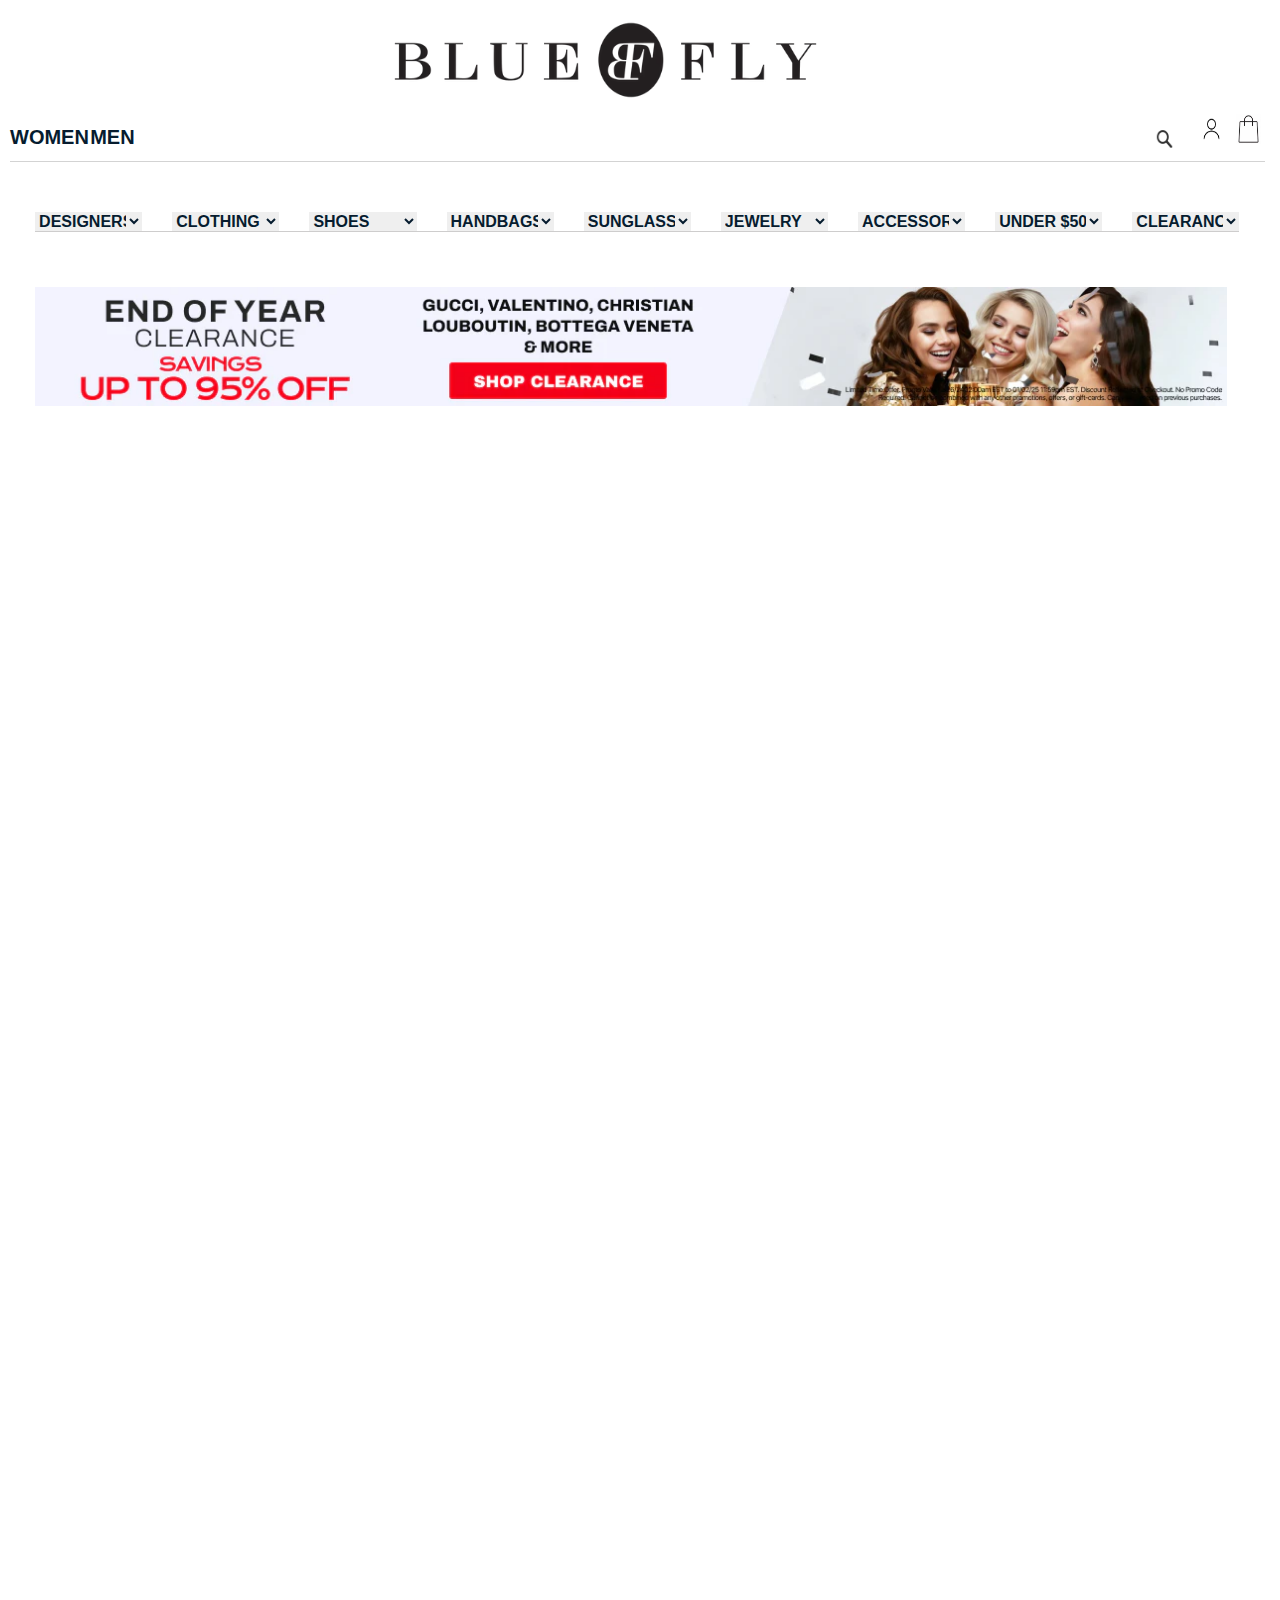
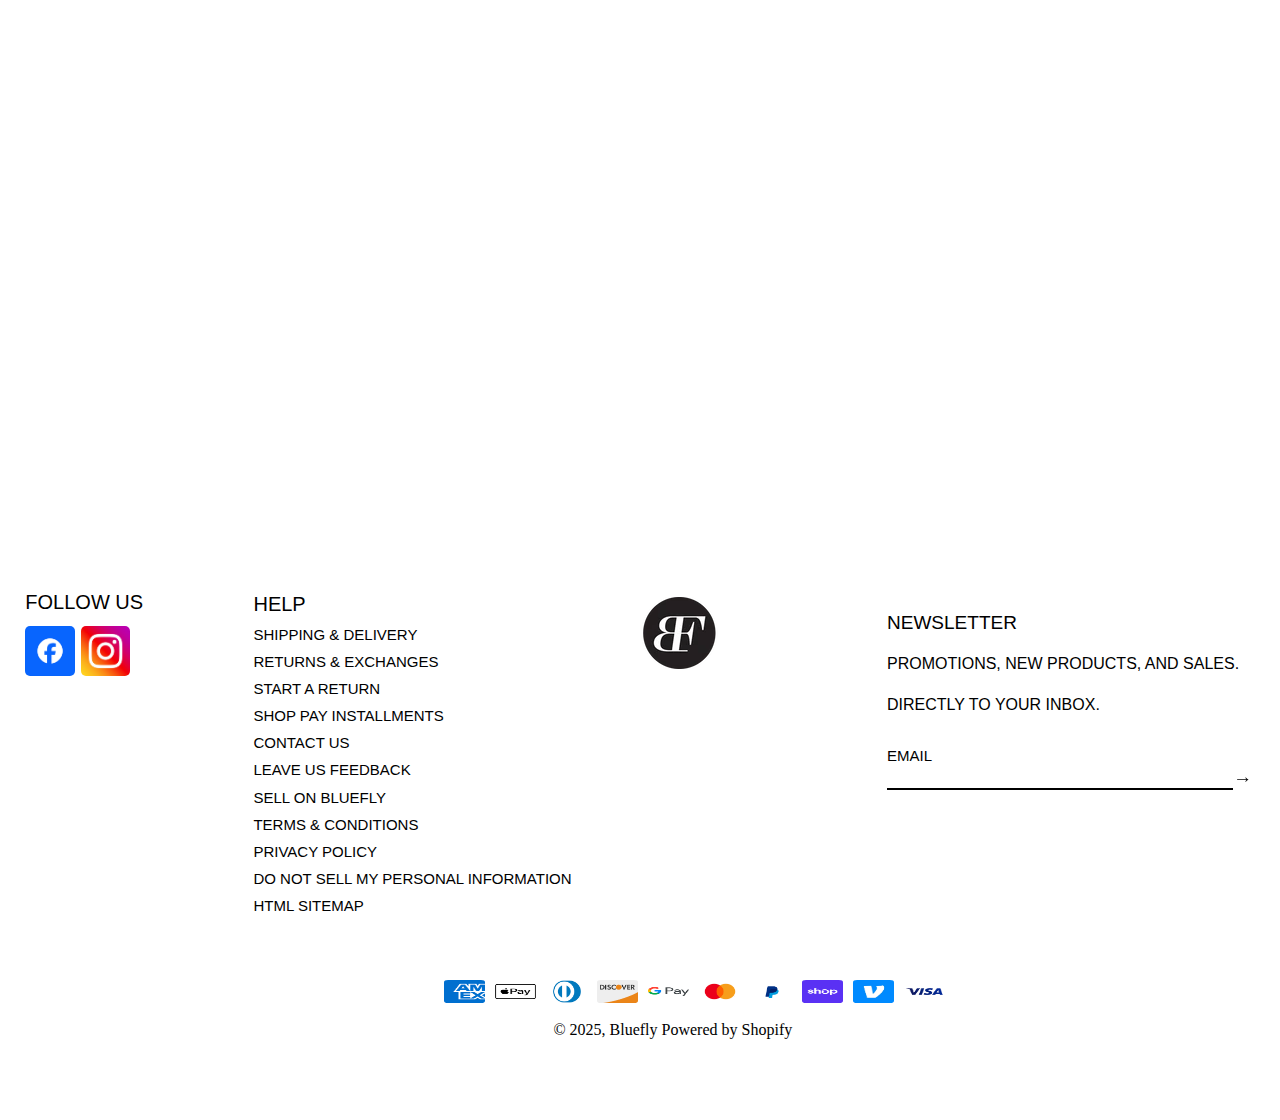
==== denimforherhim.html @ 2e972da5 "all the products linked with header,footer" ====
<!DOCTYPE html>
<html lang="en">
<head>
    <meta charset="UTF-8">
    <meta name="viewport" content="width=device-width, initial-scale=1.0">
    <title>Designer Fashion up to 70% off Shoes,
           Handbags & More - Bluefly
    </title>
    <link rel="stylesheet" href="./styles/index.css">
    <!-- <link rel="stylesheet" href="./styles/main.css"> -->
    <!-- <link rel="stylesheet" href="./assets/img.png"> -->
    <!-- <link rel="stylesheet" href="./styles/footer.css"> -->
    <link rel="stylesheet" href="./styles/navbar.css">
    <link rel="stylesheet" href="./styles/denimforherhim.css">
    
</head>
<body>
    <header>
        <!-- header section -->
         <img id="logo"src="./assets/toplogo.png"
             alt="This is the logo of the official website">
        <div id="top">       
             <div id="headings">
             <h1>WOMEN</h1>
             <h1 id="h2">MEN</h1>
             <div id="icons">
                <img id="icon1"src="./assets/searchicon.png"
                 alt="this is the search icon">
                <img id="icon2"src="./assets/loginicon.png" 
                alt="this is the account icon">
                <img id="icon3"src="./assets/addtocart.png" 
                alt="this is the add to cart icon">
             </div>
            </div>
        </div>

        <!-- navbar section -->
        <nav id="navbar">
            <select name="" id="designers">
                <option value="">DESIGNERS</option>
                <option value="">DESIGNERS</option>
                <option value="">DESIGNERS</option>
                <option value="">DESIGNERS</option>
                <ul>
                    <li><a href="">1</a></li>
                    <li><a href="">1</a></li>
                    <li><a href="">1</a></li>
                    <li><a href="">1</a></li>
                    <li><a href="">1</a></li>
                    <li><a href="">1</a></li>
                    <li><a href="">1</a></li>
                </ul>
            </select>
            <select name="" id="clothing">
                <option value="">CLOTHING</option>
            </select>
            <select name="" id="shoes">
                <option value="">SHOES</option>
            </select>
            <select name="" id="handbags">
                <option value="">HANDBAGS</option>
            </select>
            <select name="" id="sunglasses">
                <option value="">SUNGLASSES</option>
            </select>
            <select name="" id="jewelry">
                <option value="">JEWELRY</option>
            </select>
            <select name="" id="accessories">
                <option value="">ACCESSORIES</option>
            </select>
            <select name="" id="under$50">
                <option value="">UNDER $50</option>
            </select>
            <select name="" id="clearance">
                <option value="">CLEARANCE</option>
            </select>
        </nav>
    <div class="content">
        <img id="img"src="./assets/belownavbarimg.png" 
        alt="this is the just clarigy img">

        
    </div>
    </header>
   
    <footer id="footer">
        <!-- footer section -->
         
        <div class="followus">
            <span>FOLLOW US</span>
            <div id="followicons">
                <img src="./assets/facebook.png" 
                alt="official facebook page">
                <img src="./assets/instagram.jpg" 
                alt="official instagram page">

                
            </div>
            
        </div>
        <div id="help-cont">
            <span>HELP</span><br>
            <a href="">SHIPPING & DELIVERY</a>
            <a href="">RETURNS & EXCHANGES</a>
            <a href="">START A RETURN</a>
            <a href="">SHOP PAY INSTALLMENTS</a>
            <a href="">CONTACT US</a>
            <a href="">LEAVE US FEEDBACK</a>
            <a href="">SELL ON BLUEFLY</a>
            <a href="">TERMS & CONDITIONS</a>
            <a href="">PRIVACY POLICY</a>
            <a href="">DO NOT SELL MY PERSONAL INFORMATION</a>
            <a href="">HTML SITEMAP</a>
    
        </div>
       <div id="footerlogo">
            <img src="./assets/footerlogo.png" 
            alt="this is the logo of the company">
       </div>

       <div id="dummy-email">
        <p id="p">NEWSLETTER<br><span id="span">PROMOTIONS, NEW PRODUCTS, AND SALES. <br>DIRECTLY TO YOUR INBOX.</span></p>
       
        
        <label id="label" for="">EMAIL</label><br>
        <input id="input"type="text" name="email" autofocus>→ 
    </div>
        <div id="bottom-logo">
            <img id="first"src="./assets/american express.png" 
            alt="partnership companies">
            <img src="./assets/applepay.png" alt="partnership companies">
            <img src="./assets/dinersclub.png" alt="partnership companies">
            <img src="./assets/discover.png" alt="partnership companies">
            <img src="./assets/gpay.png" alt="partnership companies">
            <img src="./assets/master card.png" alt="partnership companies">
            <img src="./assets/paypal.png" alt="partnership companies">
            <img src="./assets/shop pay.png" alt="partnership companies">
            <img src="./assets/venmo.jpg" alt="partnership companies">
            <img src="./assets/visa.png" alt="partnership companies"><br>
            <p>&copy; 2025, Bluefly Powered by Shopify</p><br>
            <span></span>
        </div>
       
    </footer>
</body>
<script src="./scripts"></script>
</html>
---- styles/index.css ----
body{
    padding: 0;
    margin: 0;
    width: 99%;
    /* height: 800vb; */
    background-color: white;
    position: relative;
}
header{
    /* border: 2px solid black; */
    width: 99%;
    height: 28vb;
    padding: 10px;
}
header #logo{
    width: 35%;
    height: 100px;
    margin-left: 30%;
}
 /* header #top{ */
    /* position: fixed;
    width: 99%;
    height: 20px; */
/* } */
#headings{
    display: flex;
    /* position: fixed; */
    flex-direction: row;
    justify-content: space-between;
    border-bottom: 1px solid lightgray;
}
#headings h1{
    font-family: "Trade Gothic", sans-serif;
    color: #061C2F;
    line-height: 20px;
    font-size: 20px;
    font-style: normal;
    font-weight: 700;
    
}
#headings #h2{
    font-family: "Trade Gothic", sans-serif;
    color: #061C2F;
    line-height: 20px;
    font-size: 20px;
    font-style: normal;
    font-weight: 700;
    margin-right:80%;
    
}
#icons{
    display: flex;
    flex-direction: row;
    justify-content: space-around;
}
#icons #icon1{
    width: 35%;
    height: 50px;
    margin-bottom: -10%;
    /* margin-left: 50%; */

}
#icons #icon2{
    width: 30%;
    height: 30px;
    
}
#icons #icon3{
    width: 20%;
    height: 30px;
    
}
/* navbar */
#navbar{
    display: flex;
    flex-direction: row;
    gap: 30px;
    margin-top: 4%;
    margin-left: 2%;
    margin-right: 2%;
    /* position: fixed; */
}
#navbar select{
    width: 10%;
    height: 50%;
    border: none;
    font-family: "Trade Gothic", sans-serif;
    color: #061C2F;
    line-height: 16px;
    font-size: 16px;
    font-style: normal;
    font-weight: 700;
    cursor: pointer;
    
}
@media screen and (max-width:768px){
    #navbar select option{
        display: none;
        margin: 10px 0;
    }
    header #top{
        top: 70px;
    }
}
/* img of the bottom navbar  */
#img{
    width: 95%;
    margin-top: 2%;
    margin-left: 2%;
}

 /* blinking imgs */
.image-container{
    position: relative;
    width: 95%;
    height: 400px;
    display: flex;
    justify-content: center;
    align-items: center;
    overflow: hidden;
    margin-left: 2%;
}
.bliking-img{
    width: 100%;
    height: auto;
    position: absolute;
    animation: blink 15s infinite ease-in-out;
}
@keyframes blink{
    0%{
        opacity: 1;
    }
    10%{
        opacity: 0;
    }
    20%{
        opacity: 1;
    }
    30%{
        opacity: 0;
    }
    40%{
        opacity: 1;
    }
    50%{
        opacity: 0;
    }
    60%{
        opacity: 1;
    }
    70%{
        opacity: 0;
    }
    80%{
        opacity: 1;
    }
    90%{
        opacity: 0;
    }
    100%{
        opacity: 1;
    }
}
.blinking-image:nth-child(1){
    animation-delay: 0s;
}
.blinking-image:nth-child(2){
    animation-delay: 3s;
}
.blinking-image:nth-child(3){
    animation-delay: 6s;
}
.blinking-image:nth-child(4){
    animation-delay: 9s;
}
.blinking-image:nth-child(5){
    animation-delay: 12s;
}
---- styles/main.css ----
main{
    /* width: 99%; */
    height: 700px;
    border: 2px solid black;
    /* margin-top: 54%; */
    border: none;
    width: 95%;
    /* margin-top: 60%; */
    /* margin-left: 2.5%; */
    width: 95%;
    margin-top: 60%;
    margin-left: 3%;
    margin-right: 5%;
    /* margin-left: 20px; */
}
main h1{
    text-align: center;
    font-size: 50px;
    line-height: 20px;
    font-weight: 1000;
    color: #061C2F;
    font-style: normal;
    margin-top: -15%;
    /* border: 1px solid red; */
    
}
#cart-container{
    
    display: grid;
    grid-template-columns: repeat(4,1fr);
    gap: 2%;
}
#cart-container #cart{
    width: 100%;
    height: 420px;
    margin-left: 1%;
    margin-top: 15%;
    /* border: 1px solid red; */
}
#cart-container #cart img{
    width: 100%;
    height: 300px;
    /* margin-left: 1%; */
}
#cart h1{
    font-size: 200%;
    line-height: 120%;
}
#cart #h1{
    margin-bottom:30%;
    margin: auto;
    margin-right: 20%;
}
#cart #a{
    
    font-size: 15px;
    text-decoration: none;
    color: black;
    font-style: normal;
}
#cart h2{
    font-size: 200%;
    line-height: 120%;
}
#cart #h2{
    margin-bottom:30%;
    margin: auto;
    margin-left: 10%;
}
#cart #a2{
    
    font-size: 15px;
    text-decoration: none;
    color: black;
    font-style: normal;
}
#cart h3{
    font-size: 200%;
    line-height: 120%;
}
#cart #h3{
    margin-bottom:30%;
    margin: auto;
    margin-left: 10%;
}
#cart #a3{
    
    font-size: 15px;
    text-decoration: none;
    color: black;
    font-style: normal;
}
#cart h4{
    font-size: 200%;
    line-height: 120%;
}
#cart #h4{
    margin-bottom:30%;
    margin: auto;
    margin-left: 10%;
}
#cart #a4{
    
    font-size: 15px;
    text-decoration: none;
    color: black;
    font-style: normal;
}
#cart h5{
    font-size: 200%;
    line-height: 120%;
}
#cart #h5{
    margin-bottom:30%;
    margin: auto;
    margin-left: 10%;
}
#cart #a5{
    
    font-size: 15px;
    text-decoration: none;
    color: black;
    font-style: normal;
}
#cart h6{
    font-size: 200%;
    line-height: 120%;
}
#cart #h6{
    margin-bottom:30%;
    margin: auto;
    margin-left: 10%;
}
#cart #a6{
    
    font-size: 15px;
    text-decoration: none;
    color: black;
    font-style: normal;
}
#cart h3{
    font-size: 200%;
    line-height: 120%;
}
#cart #h7{
    margin-bottom:30%;
    margin: auto;
    margin-left: 10%;
}
#cart #a7{
    
    font-size: 15px;
    text-decoration: none;
    color: black;
    font-style: normal;
}
#cart h3{
    font-size: 200%;
    line-height: 120%;
}
#cart #h8{
    margin-bottom:30%;
    margin: auto;
    margin-left: 10%;
}
#cart #a8{
    transition: margin-right 2s .5s;
    font-size: 15px;
    text-decoration: none;
    color: black;
    font-style: normal;
}
/* below cart img style */
.container{
    width: 100%;
    position: relative;
    text-align: center;
    color: white;
    
}
#img-offer{
    width: 99.5%;
    height: 550px;
    margin-top: 5%;
    margin-left: 1%;
    /* border: 1px solid red; */
    /* background-image: url("./assets/img.png"); */
}
.centered{
    position: absolute;
    top: 50%;
    left: 50%;
    transform: translate(-50%,-50%);
    color:#FFFFFF;
    font-weight: bold;
    font-size: 50px;
    margin-bottom: 500px;
    font-family: "Trade Gothic", sans-serif;
    
}
.text2{
    font-family: "Trade Gothic", sans-serif;
    color:#FFFFFF;
    line-height: 19px;
    font-size: 15px;
    
    margin-top: 10%;
    /* margin-left: 80px; */
    margin-bottom: 30%;
    position: absolute;
    /* margin: auto; */
    top: 50%;
    /* left: 10%; */
    width: 95%;
}
.btn{
    /* width: 50%;
    height: 20px; */
    position: absolute;
    top: 50%;
    margin-top: 19%;
    /* margin-left: 80px; */
    margin-bottom: 30%;
    left: 45%;
}
.btn #shopnowbtn{
    padding: 10px 20px;
    font-family: "Trade Gothic", sans-serif;
    border-radius: 20px;
    border: none;
    font-size: 19px;
    background-color: #FFFFFF;
    cursor: pointer;

}
---- styles/footer.css ----
#footer{
    width: 100%;
    /* height: 100px; */
    /* border: 1px solid red; */
    position: absolute;
    bottom: -25%;
    margin-right: 2px;
   
}
.footer-section{
   border: 1px solid red;
   display: grid;
   grid-template-columns: repeat(4,1fr);
   gap: 5%;
}

#footer .followus{
    text-align: left;
    font-family: "Trade Gothic", sans-serif;
   font-size: 20px;
    font-style: normal;
    margin-top: 5%;
    margin-left: 2%;
}
#footer .facebook-icon{
    font-size: 40px;
    color: #3b5998;
    text-decoration: none;
    transition: color 0.3s ease;
}
#footer .facebook-icon:hover{
    color: #1d3557;
}
#footer #followicons img{
    width: 4%;
    height: 50px;
    margin-top: 1%;
    border-radius: 10%;

}
#footer #help-cont{
    font-size: 20px;
    margin-left: 20%;
    margin-top: -7%;
    /* color: */
    font-style: normal;
    font-style: normal;
    font-family: "Trade Gothic", sans-serif;
    
}
#footer #help-cont a{
    display: flex;
    flex-direction: column;
    gap:10px;
}
#footer #help-cont a{
    text-decoration: none;
    color: black;
    margin-top: 1%;
    font-size: 15px;
}
#footer #help-cont a:hover{
    text-decoration: underline;
}

#footer #footerlogo{
    width: 40%;
    height: 50px;
    margin-left: 50%;
    margin-top: -25%;
}
#footer #dummy-email{
    margin-left: 70%;
    font-size: 19px;
    font-style: normal;
    margin-top: -5%;
    font-family: "Trade Gothic", sans-serif;
    
}
#footer #dummy-email #p{
    line-height: 40px;
}
#footer #dummy-email #span{
    /* line-height: 10px; */
    font-size: 16px;
}
#footer #dummy-email #input{
    border: 0;
    outline: 0;
    border-bottom: 2px solid black;
    font-size: 1rem;
    color: #ccc;
    width: 90%;
}
#footer #dummy-email #label{
    font-size: 15px;
}
#footer #bottom-logo img{
    
    width: 5%;
    height: 23px;
    border-radius: 10%;
    
   
}

#footer #bottom-logo{
    display: flex;
    flex-direction: row;
    gap: 10px;
    margin-left: 35%;
    margin-top: 15%;
}
#footer #bottom-logo p{
    margin-left: -50%;
    margin-top: 5%;
}
#footer #bottom-logo span{
    margin-top: 17%;
}
---- styles/navbar.css ----
nav{
    border-bottom: 1px solid rgb(206,205,205);
    margin-bottom: 30px;
}
.nav-links{
    display: flex;
    align-items: center;
    justify-content: space-around;
    height: 40px;
    width: 80%;
    margin: auto;
}
.nav-links li{
    list-style: none;
    font-size: 13px;
    font-family: 'Times New Roman', Times, serif;
    height: 20px;
    padding: 10px 0 10px 0;
    text-align: center;
}
.nav-links li a{
    text-decoration: none;
    color: black;
}
.nav-links li::after{
    content: '';
    display: block;
    width: 0;
    height: 4px;
    background: #3763b4;
    margin-top: 11px;
}
.nav-links li:hover::after{
    width: inherit;
}
---- styles/denimforherhim.css ----
#footer{
    width: 100%;
    /* height: 100px; */
    /* border: 1px solid red; */
    position: absolute;
    bottom: -900%;
     /* border: 1px solid red; */
    /* margin-top: 90%; */
    margin-right: 2px;
   
}
.footer-section{
   border: 1px solid red;
   display: grid;
   grid-template-columns: repeat(4,1fr);
   gap: 5%;
}

#footer .followus{
    text-align: left;
    font-family: "Trade Gothic", sans-serif;
   font-size: 20px;
    font-style: normal;
    margin-top: 5%;
    margin-left: 2%;
}
#footer .facebook-icon{
    font-size: 40px;
    color: #3b5998;
    text-decoration: none;
    transition: color 0.3s ease;
}
#footer .facebook-icon:hover{
    color: #1d3557;
}
#footer #followicons img{
    width: 4%;
    height: 50px;
    margin-top: 1%;
    border-radius: 10%;

}
#footer #help-cont{
    font-size: 20px;
    margin-left: 20%;
    margin-top: -7%;
    /* color: */
    font-style: normal;
    font-style: normal;
    font-family: "Trade Gothic", sans-serif;
    
}
#footer #help-cont a{
    display: flex;
    flex-direction: column;
    gap:10px;
}
#footer #help-cont a{
    text-decoration: none;
    color: black;
    margin-top: 1%;
    font-size: 15px;
}
#footer #help-cont a:hover{
    text-decoration: underline;
}

#footer #footerlogo{
    width: 40%;
    height: 50px;
    margin-left: 50%;
    margin-top: -25%;
}
#footer #dummy-email{
    margin-left: 70%;
    font-size: 19px;
    font-style: normal;
    margin-top: -5%;
    font-family: "Trade Gothic", sans-serif;
    
}
#footer #dummy-email #p{
    line-height: 40px;
}
#footer #dummy-email #span{
    /* line-height: 10px; */
    font-size: 16px;
}
#footer #dummy-email #input{
    border: 0;
    outline: 0;
    border-bottom: 2px solid black;
    font-size: 1rem;
    color: #ccc;
    width: 90%;
}
#footer #dummy-email #label{
    font-size: 15px;
}
#footer #bottom-logo img{
    
    width: 5%;
    height: 23px;
    border-radius: 10%;
    
   
}

#footer #bottom-logo{
    display: flex;
    flex-direction: row;
    gap: 10px;
    margin-left: 35%;
    margin-top: 15%;
}
#footer #bottom-logo p{
    margin-left: -50%;
    margin-top: 5%;
}
#footer #bottom-logo span{
    margin-top: 17%;
}
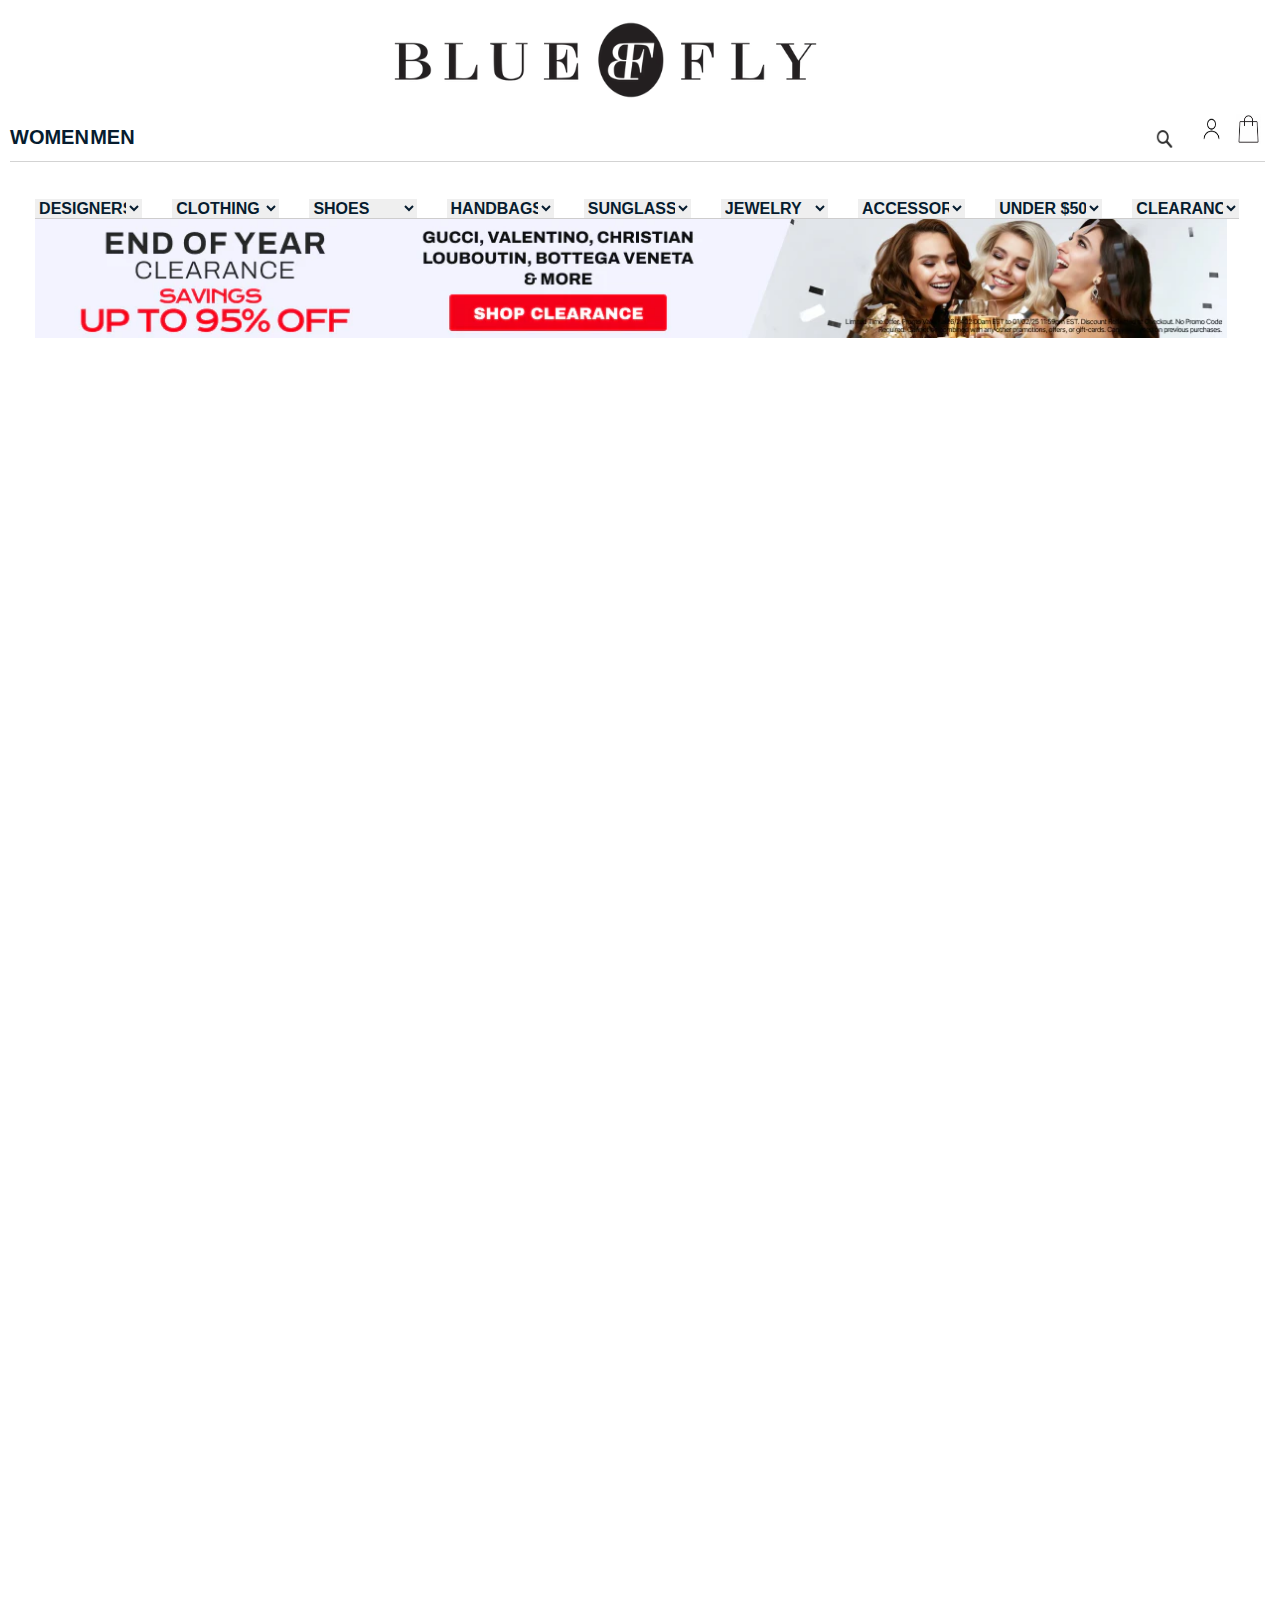
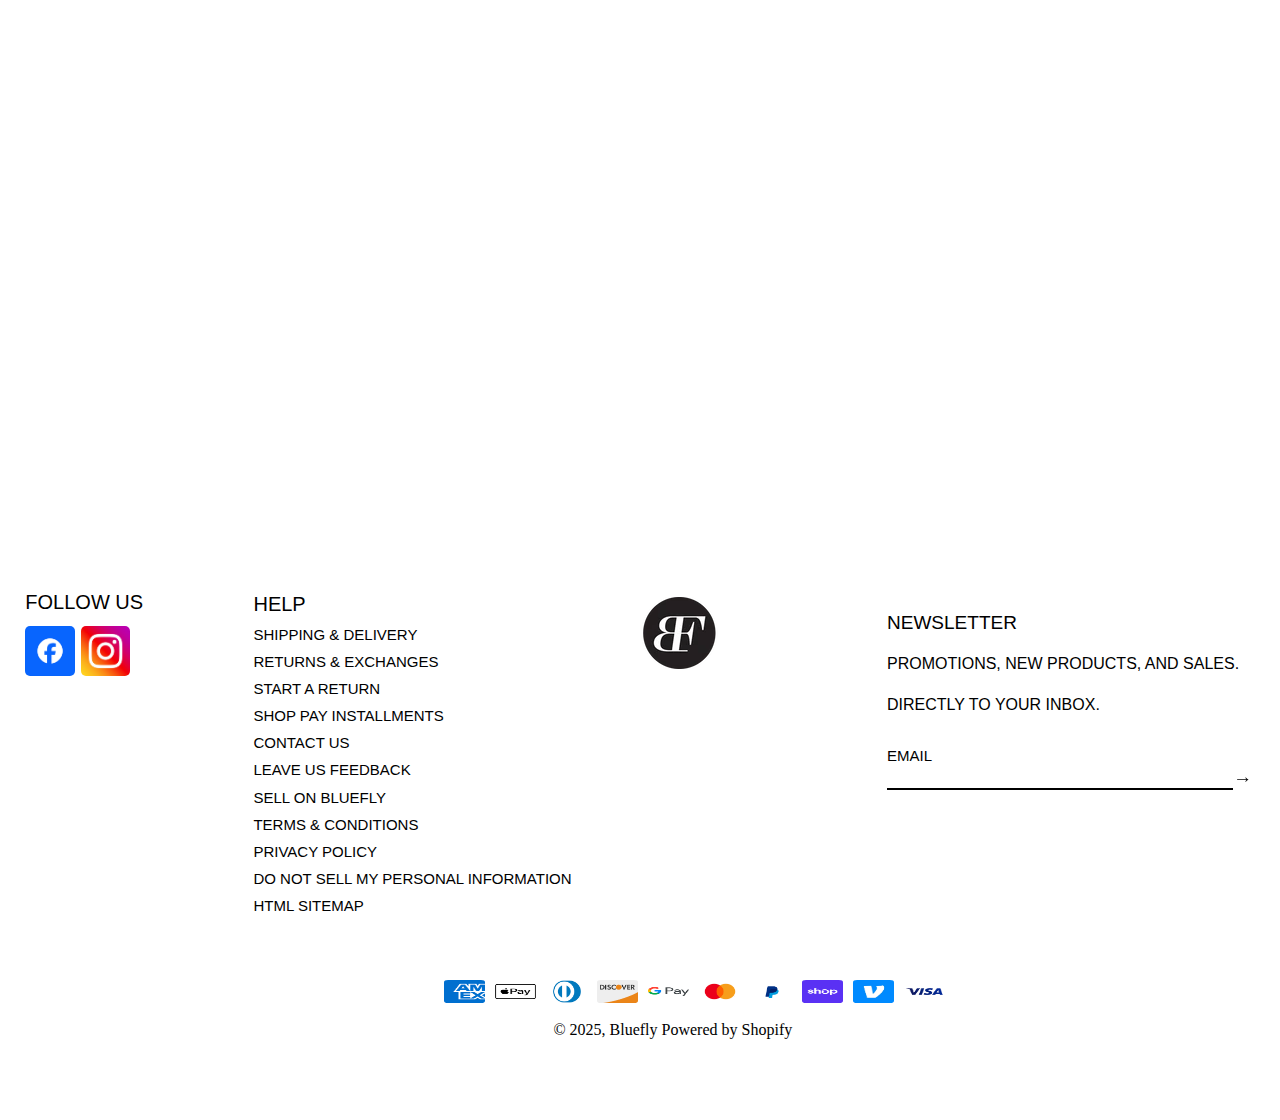
==== commit 0cb8544c: "baseurl page finished" ====
--- a/denimforherhim.html
+++ b/denimforherhim.html
@@ -6,7 +6,7 @@
     <title>Designer Fashion up to 70% off Shoes,
            Handbags & More - Bluefly
     </title>
-    <link rel="stylesheet" href="./styles/index.css">
+    <link rel="stylesheet" href="./styles/frontpage.css">
     <!-- <link rel="stylesheet" href="./styles/main.css"> -->
     <!-- <link rel="stylesheet" href="./assets/img.png"> -->
     <!-- <link rel="stylesheet" href="./styles/footer.css"> -->
--- a/styles/frontpage.css
+++ b/styles/frontpage.css
@@ -0,0 +1,179 @@
+body{
+    padding: 0;
+    margin: 0;
+    width: 99%;
+    /* height: 800vb; */
+    background-color: white;
+    position: relative;
+}
+header{
+    /* border: 2px solid black; */
+    width: 99%;
+    height: 28vb;
+    padding: 10px;
+}
+header #logo{
+    width: 35%;
+    height: 100px;
+    margin-left: 30%;
+}
+ /* header #top{ */
+    /* position: fixed;
+    width: 99%;
+    height: 20px; */
+/* } */
+#headings{
+    display: flex;
+    /* position: fixed; */
+    flex-direction: row;
+    justify-content: space-between;
+    border-bottom: 1px solid lightgray;
+}
+#headings h1{
+    font-family: "Trade Gothic", sans-serif;
+    color: #061C2F;
+    line-height: 20px;
+    font-size: 20px;
+    font-style: normal;
+    font-weight: 700;
+    
+}
+#headings #h2{
+    font-family: "Trade Gothic", sans-serif;
+    color: #061C2F;
+    line-height: 20px;
+    font-size: 20px;
+    font-style: normal;
+    font-weight: 700;
+    margin-right:80%;
+    
+}
+#icons{
+    display: flex;
+    flex-direction: row;
+    justify-content: space-around;
+}
+#icons #icon1{
+    width: 35%;
+    height: 50px;
+    margin-bottom: -10%;
+    /* margin-left: 50%; */
+
+}
+#icons #icon2{
+    width: 30%;
+    height: 30px;
+    
+}
+#icons #icon3{
+    width: 20%;
+    height: 30px;
+    
+}
+/* navbar */
+#navbar{
+    display: flex;
+    flex-direction: row;
+    gap: 30px;
+    margin-top: 3%;
+    margin-left: 2%;
+    margin-right: 2%;
+    /* position: fixed; */
+}
+#navbar select{
+    width: 10%;
+    height: 50%;
+    border: none;
+    font-family: "Trade Gothic", sans-serif;
+    color: #061C2F;
+    line-height: 16px;
+    font-size: 16px;
+    font-style: normal;
+    font-weight: 700;
+    cursor: pointer;
+    
+}
+@media screen and (max-width:768px){
+    #navbar select option{
+        display: none;
+        margin: 10px 0;
+    }
+    header #top{
+        top: 70px;
+    }
+}
+/* img of the bottom navbar  */
+#img{
+    width: 95%;
+    margin-top: -2.4%;
+    margin-left: 2%;
+}
+
+ /* blinking imgs */
+.image-container{
+    position: relative;
+    width: 95%;
+    height: 400px;
+    display: flex;
+    justify-content: center;
+    align-items: center;
+    overflow: hidden;
+    margin-left: 2%;
+}
+.bliking-img{
+    width: 100%;
+    height: auto;
+    position: absolute;
+    animation: blink 15s infinite ease-in-out;
+}
+@keyframes blink{
+    0%{
+        opacity: 1;
+    }
+    10%{
+        opacity: 0;
+    }
+    20%{
+        opacity: 1;
+    }
+    30%{
+        opacity: 0;
+    }
+    40%{
+        opacity: 1;
+    }
+    50%{
+        opacity: 0;
+    }
+    60%{
+        opacity: 1;
+    }
+    70%{
+        opacity: 0;
+    }
+    80%{
+        opacity: 1;
+    }
+    90%{
+        opacity: 0;
+    }
+    100%{
+        opacity: 1;
+    }
+}
+.blinking-image:nth-child(1){
+    animation-delay: 0s;
+}
+.blinking-image:nth-child(2){
+    animation-delay: 3s;
+}
+.blinking-image:nth-child(3){
+    animation-delay: 6s;
+}
+.blinking-image:nth-child(4){
+    animation-delay: 9s;
+}
+.blinking-image:nth-child(5){
+    animation-delay: 12s;
+}
+
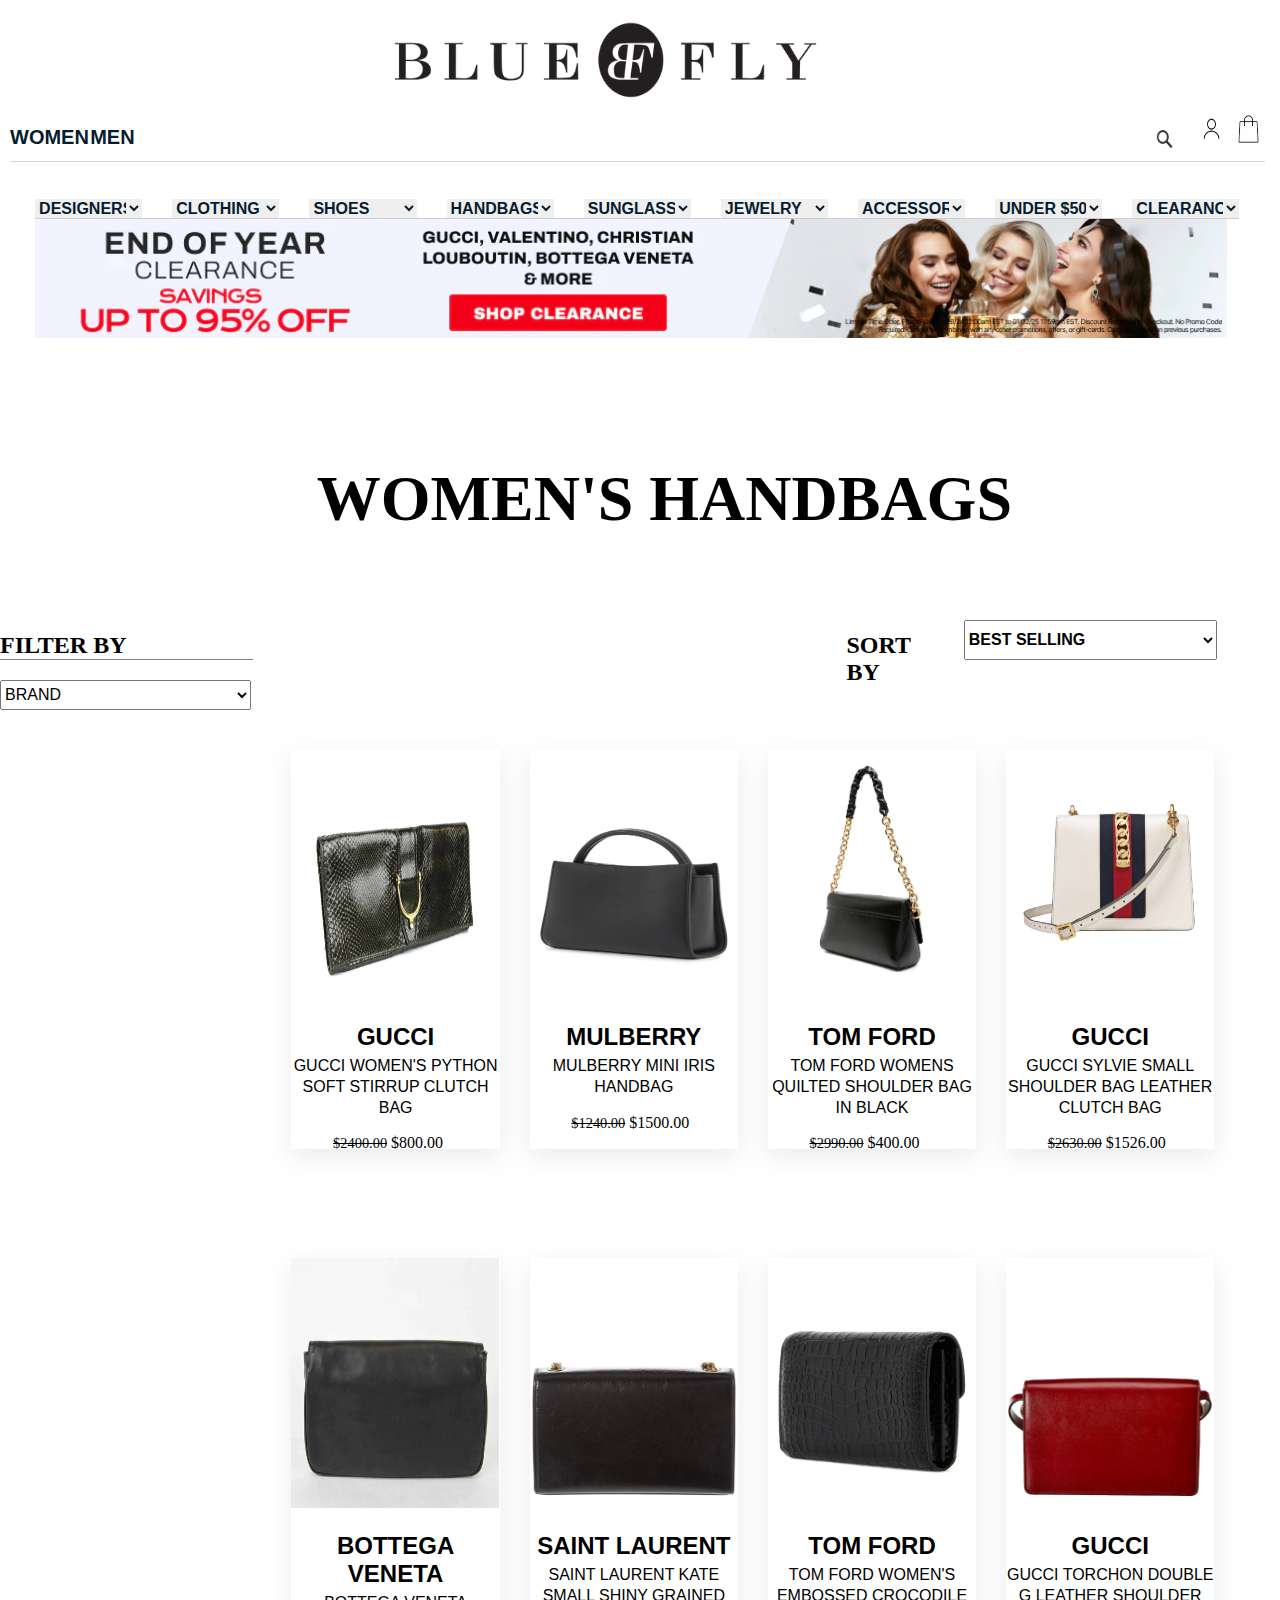
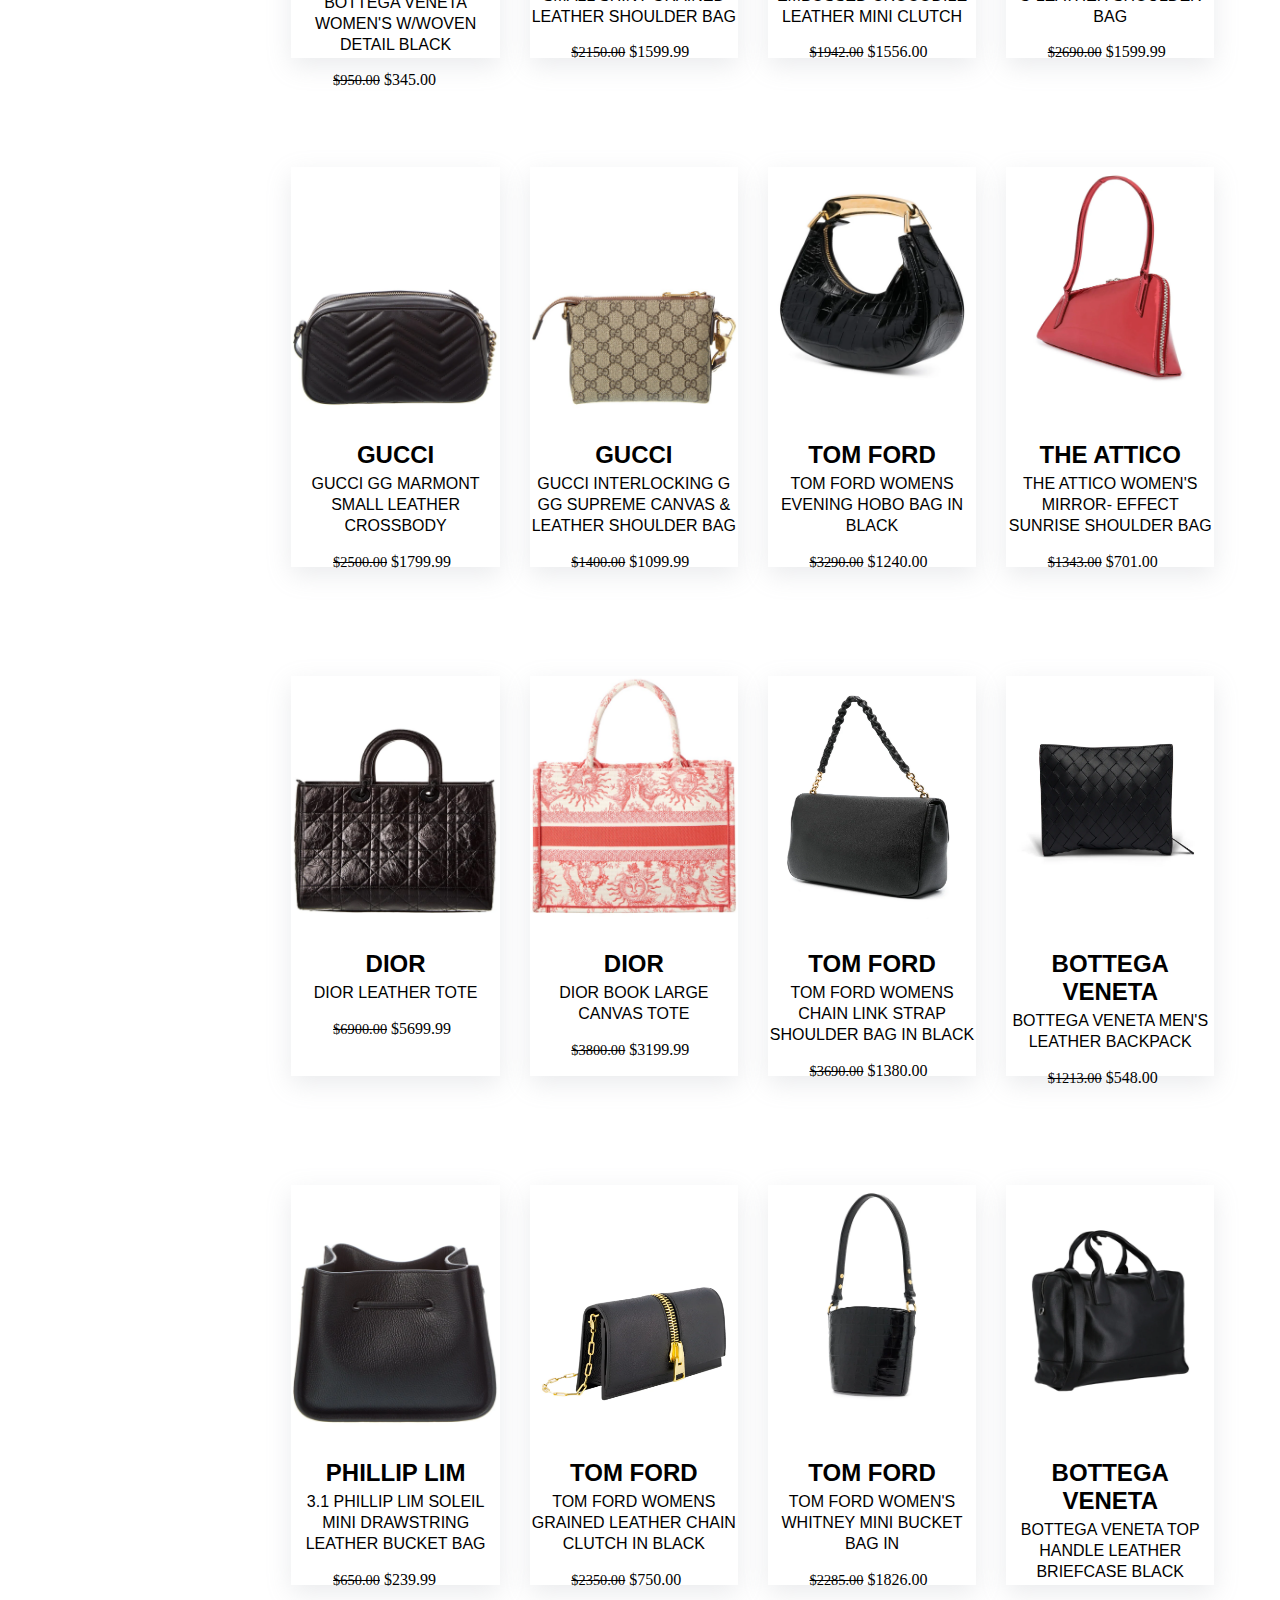
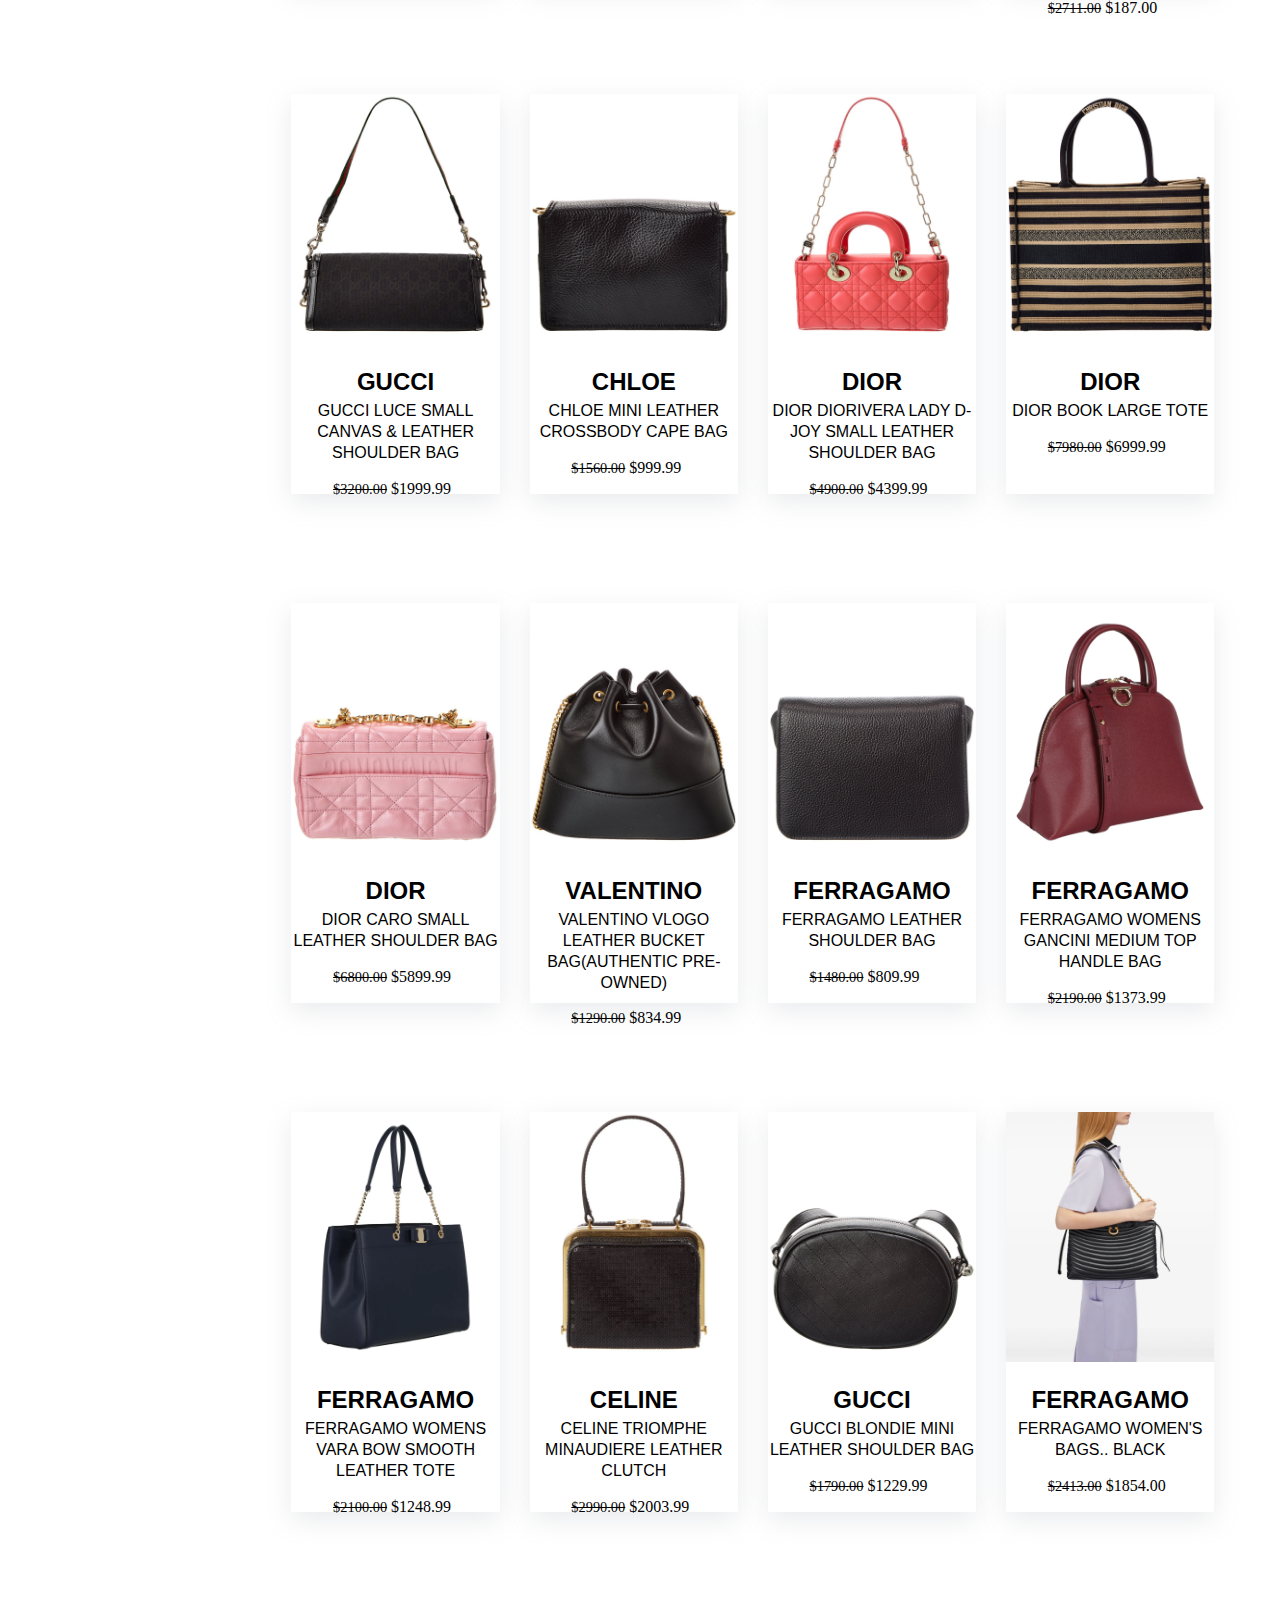
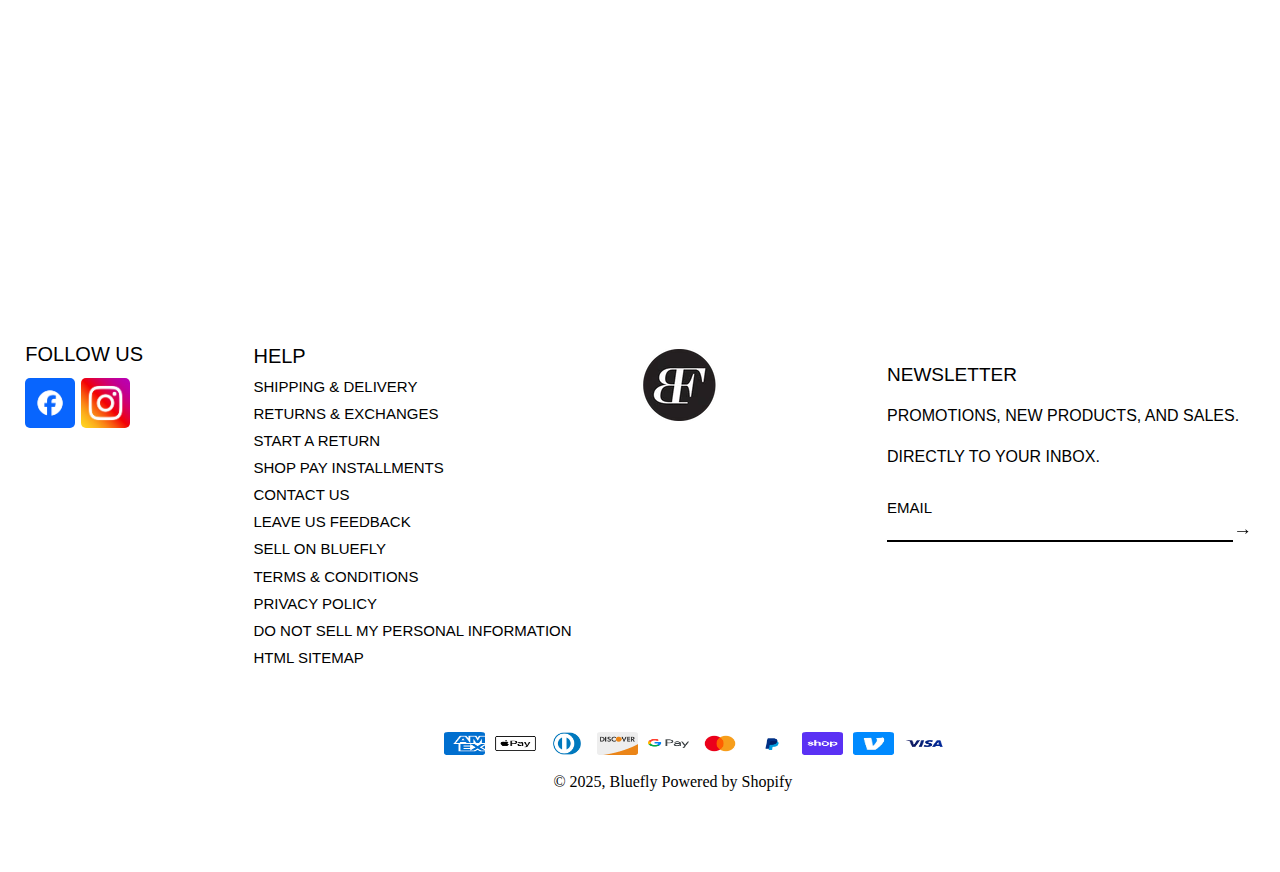
==== commit 73183f19: "all products css files added" ====
--- a/denimforherhim.html
+++ b/denimforherhim.html
@@ -7,11 +7,9 @@
            Handbags & More - Bluefly
     </title>
     <link rel="stylesheet" href="./styles/frontpage.css">
-    <!-- <link rel="stylesheet" href="./styles/main.css"> -->
-    <!-- <link rel="stylesheet" href="./assets/img.png"> -->
-    <!-- <link rel="stylesheet" href="./styles/footer.css"> -->
+    <link rel="stylesheet" href="./styles/handbagsidebar.css">
     <link rel="stylesheet" href="./styles/navbar.css">
-    <link rel="stylesheet" href="./styles/denimforherhim.css">
+    <link rel="stylesheet" href="./styles/handbags.css">
     
 </head>
 <body>
@@ -83,7 +81,208 @@
         
     </div>
     </header>
-   
+    <div class="h1">
+        <h1>Women's Handbags</h1>
+    </div>
+    <div class="sidebar">
+        <div id="filter">
+            <h2>Filter by</h2>
+             <select name="" id="filterbybrand">
+                <option value="brand">BRAND</option>
+                <option type="radio" value="gucci">GUCCI</option>
+                <option type="radio" value="valentino">VALENTINO</option>
+                <option type="radio" value="chiristian">CHRISTIAN LOUBOUTIN</option>
+                <option type="radio" value="saint">SAINT LAURENT</option>
+                <option type="radio" value="balenciaga">BALENCIAGA</option>
+                <option type="radio" value="ferragamo">FERRAGAMO</option>
+                <option type="radio" value="valentinobymario">VALENTINO BY MARIO VALENTINO</option>
+                <option type="radio" value="bottega">BOTTEGA VENETA</option>
+                <option type="radio" value="dior">DIOR</option>
+             </select>
+             
+        </div>
+
+        <div id="products">
+            <div id="sort">
+                 <h2>SORT BY</h2>
+                 <select name="" id="select">
+                    <option value="">BEST SELLING</option>
+                    <option value="atoz">ALPHABETICALLY, A-Z</option>
+                    <option value="ztoa">ALPHABETICALLY, Z-A</option>
+                    <option value="htl">PRICE, HIGH TO LOW</option>
+                    <option value="lth">PRICE, LOW TO HIGH</option>
+                 </select>
+                 
+            </div>
+            <div id="product-details">
+                <div id="main-product">
+                    <img src="./assets/denim joe's jeans 71.png" alt="all handbag products">
+                    <h2>JOE'S JEANS</h2>
+                    <p>JOE'S JEANS THE LOU LOU OUT OF<br>CONTROL LOW-RISE TROUSER JEAN<br><span>$228.00</span>$71.99</p>
+                </div>
+                <div id="main-product">
+                    <img src="./assets/denim joe's jeans 80.png" alt="all handbag products">
+                    <h2>JOE'S JEANS</h2>
+                    <p>JOE'S JEANS THE LOU LOU LOW RISE<br>WIDE LEG JEAN<br><span>$198.00</span>$80.99</p>
+                </div>
+                <div id="main-product">
+                    <img src="./assets/denim hudson jeans 80.png" alt="all handbag products">
+                    <h2>HUDSON JEANS</h2>
+                    <p>HUDSON JEANS ROSALIE SINEAD WIDE<br>LEG JEAN<br><span>$225.00</span>$80.99</p>
+                </div>
+                <div id="main-product">
+                    <img src="./assets/denim black orchid 69.png" alt="all handbag products">
+                    <h2>BLACK ORCHID</h2>
+                    <p>BLACK ORCHID SASHA FRAY ONE LOVE<br>CARGO BOOT JEAN<br><span>$238.00</span>$69.99</p>
+                </div>
+                <div id="main-product">
+                    <img src="./assets/denim mother 99.png" alt="all handbag products">
+                    <h2>MOTHER</h2>
+                    <p>MOTHER THE INSIDER STEP FRAY<br>TEAMING UP CROP JEAN<br><span>$228.00</span>$99.99</p>
+                </div>
+                <div id="main-product">
+                    <img src="./assets/denim mother 47,png.webp" alt="all handbag products">
+                    <h2>MOTHER</h2>
+                    <p>MOTHER DENIM THE INSIDER FAUX<br>SHOW ANKLE JEAN<br><span>$218.00</span>$47.99</p>
+                </div>
+                <div id="main-product">
+                    <img src="./assets/denim mother 99 old 258.png" alt="all handbag products">
+                    <h2>MOTHER</h2>
+                    <p>MOTHER DENIM TOMCAT KNEELING<br>ON STONES RELAXED JEAN<br><span>$258.00</span>$99.99</p>
+                </div>
+                <div id="main-product">
+                    <img src="./assets/denim 7 for all mankind 89.png" alt="all handbag products">
+                    <h2>7 FOR ALL MANKIND</h2>
+                    <p>7 FOR ALL MANKIND KIMMIE FREESIA<br>FORM FITTED BOOTCUT JEAN<br><span>$208.00</span>$89.99</p>
+                </div>
+                <div id="main-product">
+                    <img src="./assets/denim mother 119.png" alt="all handbag products">
+                    <h2>MOTHER</h2>
+                    <p>MOTHER HIGH-WAIST SPINNER ZIP<br>SNEAK CHEW WE BOUNCED JEAN<br><span>$288.00</span>$119.99</p>
+                </div>
+                <div id="main-product">
+                    <img src="./assets/denim mother 54.png" alt="all handbag products">
+                    <h2>MOTHER</h2>
+                    <p>MOTHER DENIM THE LACE-UP HIGH-<br>WAIST WEEKENDER TOTALLY INNOCENT<br>FLARE JEAN<br><span>$248.00</span>$54.99</p>
+                </div>
+                <div id="main-product">
+                    <img src="./assets/denim alice+olivia 206.png" alt="all handbag products">
+                    <h2> ALICE + OLIVIA</h2>
+                    <p>ALICE + OLIVIA ORA HIGH-RISE<br>EMBELLISHED JEAN<br><span>$595.00</span>$206.99</p>
+                </div>
+                <div id="main-product">
+                    <img src="./assets/denim saint laurent 185.png" alt="all handbag products">
+                    <h2>SAINT LAURENT</h2>
+                    <p>SAINT LAURENT NEW WOMEN'S PANTS<br>IN BLACK<br><span>$540.00</span>$185.00</p>
+                </div>
+                <div id="main-product">
+                    <img src="./assets/denim mother 99 old 258.png" alt="all handbag products">
+                    <h2>MOTHER</h2>
+                    <p>MOTHER THE WEEKENDER FRAY MINT<br>CONDITION JEAN<br><span>$248.00</span>$99.99</p>
+                </div>
+                <div id="main-product">
+                    <img src="./assets/denim alice+olivia 98.png" alt="all handbag products">
+                    <h2>ALICE + OLIVIA</h2>
+                    <p>ALICE + OLIVIA HIGH-RISE BELL JEAN<br><span>$330.00</span>$98.99</p>
+                </div>
+                <div id="main-product">
+                    <img src="./assets/denim mother 89.png" alt="all handbag products">
+                    <h2>MOTHER</h2>
+                    <p>MOTHER THE SWISHER SNEAK FRAY<br>PUNCH BUGGY WIDE LEG JEAN<br><span>$268.00</span>FROM $89.99</p>
+                </div>
+                <div id="main-product">
+                    <img src="./assets/denim diesel 129.png" alt="all handbag products">
+                    <h2>DIESEL</h2>
+                    <p>DIESEL SAFADO BLACK STRAIGHT JEAN<br><span>$225.00</span>$129.99</p>
+                </div>
+                <div id="main-product">
+                    <img src="./assets/denim diesel 119.png" alt="all handbag products">
+                    <h2>DIESEL</h2>
+                    <p>DIESEL SAFADO DARK BLUE STRAIGHT<br>JEAN<br><span>$195.00</span>$119.99</p>
+                </div>
+                <div id="main-product">
+                    <img src="./assets/denim sp5der 97.png" alt="all handbag products">
+                    <h2>SP5DER</h2>
+                    <p>SP5DER BLACK & PINK METALLIC WASH<br>JEANS<br><span>$450.00</span>$97.00</p>
+                </div>
+                <div id="main-product">
+                    <img src="./assets/denim joe's 89.png" alt="all handbag products">
+                    <h2>JOE'S</h2>
+                    <p>JOE'S JEANS MIA HIGH-RISE WIDE LEG<br>ANKLE JEAN<br><span>$188.00</span>$89.99</p>
+                </div>
+                <div id="main-product">
+                    <img src="./assets/denim amiri 502.png" alt="all handbag products">
+                    <h2>AMIRI</h2>
+                    <p>AMIRI CLAY INDIGO PLAID MX2 JEANS<br><span>$1,190.00</span>$502.00</p>
+                </div>
+                <div id="main-product">
+                    <img src="./assets/denim diesel 119 old 195.png" alt="all handbag products">
+                    <h2>DIESEL</h2>
+                    <p>DIESEL 1985 LARKEE DARK BLUE<br>STRAIGHT JEAN<br><span>$195.00</span>$119.99</p>
+                </div>
+                <div id="main-product">
+                    <img src="./assets/denim alice+olivia 149.png" alt="all handbag products">
+                    <h2>ALICE + OLIVIA</h2>
+                    <p>ALICE + OLIVIA TRISH LOW-RISE BAGGY<br>JEAN<br><span>$350.00</span>$149.99</p>
+                </div>
+                <div id="main-product">
+                    <img src="./assets/denim mother 99.png" alt="all handbag products">
+                    <h2>MOTHER</h2>
+                    <p>MOTHER THE SPITFIRE SNEAK I<br>CONFESS JEAN<br><span>$278.00</span>$99.99</p>
+                </div>
+                <div id="main-product">
+                    <img src="./assets/denim 7 for all mankind 89.png" alt="all handbag products">
+                    <h2>7 FOR ALL MANKIND</h2>
+                    <p>7 FOR ALL MANKIND PLEATED TROUSER<br><span>$248.00</span>$99.99</p>
+                </div>
+                <div id="main-product">
+                    <img src="./assets/denim dl1962 143.png" alt="all handbag products">
+                    <h2>DL1961</h2>
+                    <p>DL1961 WOMEN'S MARA STRAIGHT: MID<br>RISE INSTASCULPT ANKLE JEANS,<br>BLACK COATED<br><span>$209.00</span>$146.30</p>
+                </div>
+                <div id="main-product">
+                    <img src="./assets/denim current elliott 89.png" alt="all handbag products">
+                    <h2>CURRENT ELLIOTT</h2>
+                    <p>CURRENT/ELLIOTT THE WAYLON<br>VINTAGE KHAKI JEAN<br><span>$235.00</span>$89.99</p>
+                </div>
+                <div id="main-product">
+                    <img src="./assets/denim diesel 119 old 195 diesel tepphar dark blue.webp" alt="all handbag products">
+                    <h2>DIESEL</h2>
+                    <p>DIESEL TEPPHAR DARK BLUE SLIM JEAN<br><span>$195.00</span>$119.99</p>
+                </div>
+                <div id="main-product">
+                    <img src="./assets/denim joe's jeans 80 old 188.png" alt="all handbag products">
+                    <h2>JOE'S JEANS</h2>
+                    <p>JOE'S JEANS THE MOLLY DOUBLE DOWN<br>HIGH-RISE FLARE JEAN<br><span>$188.00</span>FROM $80.99</p>
+                </div>
+                <div id="main-product">
+                    <img src="./assets/denim hudson jeans 80 old 215.png" alt="all handbag products">
+                    <h2>HUDSON JEANS</h2>
+                    <p>HUDSON JEANS ROSALIE VENUS WIDE<br>LEG JEAN<br><span>$215.00</span>FROM $80.99</p>
+                </div>
+                <div id="main-product">
+                    <img src="./assets/denim mother 99 old 268.png" alt="all handbag products">
+                    <h2>MOTHER</h2>
+                    <p>MOTHER THE OUTSIDER FLOOD FRAY<br>ARE WE THERE YET BOOTCUT JEAN <br><span>$268.00</span>$99.99</p>
+                </div>
+                <div id="main-product">
+                    <img src="./assets/denim 7 for all mankind 89.png" alt="all handbag products">
+                    <h2>7 FOR ALL MANKIND</h2>
+                    <p>7 FOR ALL MANKIND A POCKET<br>AUTHENTIC BLUE MALIMO FLARE JEAN<br><span>$208.00</span>$80.99</p>
+                </div>
+                <div id="main-product">
+                    <img src="./assets/denim dl1962 143.png" alt="all handbag products">
+                    <h2>DL1961</h2>
+                    <p>DL1961 TAYLOR VINTAGE LIGHT BARREL<br>JEAN<br><span>$239.00</span>$80.99</p>
+                </div>
+            </div>
+        </div>
+    </div>
+    <main>
+        
+    </main>
+
+    
     <footer id="footer">
         <!-- footer section -->
          
@@ -144,5 +343,5 @@
        
     </footer>
 </body>
-<script src="./scripts"></script>
+<script src="./scripts/handbags.js"></script>
 </html>--- a/styles/handbagsidebar.css
+++ b/styles/handbagsidebar.css
@@ -0,0 +1,141 @@
+.sidebar {
+    /* border: 1px solid red; */
+    width: 100%;
+    height: 270rem;
+
+}
+.h1{ 
+    margin-left: 25%;
+    margin-top: -5%;
+    font-size: 2rem;
+    text-transform: uppercase;
+    font-style: normal;
+    margin-top: 15%;
+}
+.sidebar{
+    display: flex;
+    flex-direction: row;
+    gap:3%;
+    margin-top: 6%;
+}
+.sidebar #filter{
+    /* border: 1px solid blue; */
+    width: 20%;
+    height: 700px;
+    text-transform: uppercase;
+} 
+.sidebar #filter h2{
+    border-bottom: 1.5px solid grey;
+    /* margin-top: 10%; */
+
+}
+.sidebar #products{
+    /* border: 1px solid blue; */
+    width: 73%;
+    height: 500px;
+    /* margin-top: 10%; */
+}
+.sidebar #products #sort{
+    display: flex;
+    flex-direction: row;
+    gap: 15px;
+    margin-left: 60%;
+} 
+.sidebar #products #sort select{
+    width: 69%;
+    height: 40px;
+    margin-top: 2%;
+    font-family: "Trade Gothic", sans-serif;
+    font-size: 1rem;
+    font-weight: bold;
+}
+.sidebar #products #product-details{
+    display: grid;
+    grid-template-columns: repeat(4,1fr);
+    gap: 3%;
+    margin-top: 3.5%;
+}
+.sidebar #products #product-details #main-product{
+    /* border: 1px solid black; */
+    width: 99%;
+    /* height: 400px; */
+    margin-top: 5%;
+    box-shadow: rgba(149, 157, 165, 0.2) 0px 8px 24px; ;
+}
+.sidebar #products #product-details #main-product img{
+    width: 13rem;
+    height: 250px;
+}
+#product-details #main-product  p{
+    font-size: 1rem;
+    line-height: 1.3rem;
+    margin-top: -7%;
+    font-family: "Trade Gothic", sans-serif;
+    text-align: center;
+
+}   
+#product-details #main-product  h2{
+    text-align: center;
+    font-family: "Trade Gothic", sans-serif;
+
+}
+#product-details #main-product  h2:hover{
+    text-decoration: underline;
+    cursor: pointer;
+}
+#product-details #main-product  p:hover{
+    text-decoration: underline;
+    cursor: pointer;
+}
+#product-details #main-product  span{
+    text-decoration-line: line-through;
+    margin-right: 3%;
+    font-size: 0.9rem;
+}
+/* productjs */
+.sidebar #products #product-details .product{
+    /* border: 1px solid black; */
+    width: 99%;
+    height: 400px;
+    margin-top: 5%;
+    box-shadow: rgba(149, 157, 165, 0.2) 0px 8px 24px; ;
+}
+.sidebar #products #product-details .product img{
+    width: 13rem;
+    height: 250px;
+}
+#product-details .product  p{
+    font-size: 1rem;
+    line-height: 1.3rem;
+    margin-top: -7%;
+    font-family: "Trade Gothic", sans-serif;
+    text-align: center;
+
+}   
+#product-details .product  h2{
+    text-align: center;
+    font-family: "Trade Gothic", sans-serif;
+
+}
+#product-details .product  h2:hover{
+    text-decoration: underline;
+    cursor: pointer;
+}
+#product-details .product  p:hover{
+    text-decoration: underline;
+    cursor: pointer;
+}
+#product-details .product  span{
+    text-decoration-line: line-through;
+    margin-left: 20%;
+    font-size: 0.9rem;
+    text-align: center;
+}
+/* filter style */
+.sidebar #filter select{
+    width: 99%;
+    height: 30px;
+    font-family: "Trade Gothic", sans-serif;
+   font-size: 1rem;
+   
+}
--- a/styles/handbags.css
+++ b/styles/handbags.css
@@ -0,0 +1,122 @@
+#footer{
+    width: 100%;
+    /* height: 100px; */
+    /* border: 1px solid red; */
+    position: absolute;
+    bottom: -15%;
+     /* border: 1px solid red; */
+    /* margin-top: 90%; */
+    margin-right: 2px;
+   
+}
+.footer-section{
+   border: 1px solid red;
+   display: grid;
+   grid-template-columns: repeat(4,1fr);
+   gap: 5%;
+}
+
+#footer .followus{
+    text-align: left;
+    font-family: "Trade Gothic", sans-serif;
+   font-size: 20px;
+    font-style: normal;
+    margin-top: 5%;
+    margin-left: 2%;
+}
+#footer .facebook-icon{
+    font-size: 40px;
+    color: #3b5998;
+    text-decoration: none;
+    transition: color 0.3s ease;
+}
+#footer .facebook-icon:hover{
+    color: #1d3557;
+}
+#footer #followicons img{
+    width: 4%;
+    height: 50px;
+    margin-top: 1%;
+    border-radius: 10%;
+
+}
+#footer #help-cont{
+    font-size: 20px;
+    margin-left: 20%;
+    margin-top: -7%;
+    /* color: */
+    font-style: normal;
+    font-style: normal;
+    font-family: "Trade Gothic", sans-serif;
+    
+}
+#footer #help-cont a{
+    display: flex;
+    flex-direction: column;
+    gap:10px;
+}
+#footer #help-cont a{
+    text-decoration: none;
+    color: black;
+    margin-top: 1%;
+    font-size: 15px;
+}
+#footer #help-cont a:hover{
+    text-decoration: underline;
+}
+
+#footer #footerlogo{
+    width: 40%;
+    height: 50px;
+    margin-left: 50%;
+    margin-top: -25%;
+}
+#footer #dummy-email{
+    margin-left: 70%;
+    font-size: 19px;
+    font-style: normal;
+    margin-top: -5%;
+    font-family: "Trade Gothic", sans-serif;
+    
+}
+#footer #dummy-email #p{
+    line-height: 40px;
+}
+#footer #dummy-email #span{
+    /* line-height: 10px; */
+    font-size: 16px;
+}
+#footer #dummy-email #input{
+    border: 0;
+    outline: 0;
+    border-bottom: 2px solid black;
+    font-size: 1rem;
+    color: #ccc;
+    width: 90%;
+}
+#footer #dummy-email #label{
+    font-size: 15px;
+}
+#footer #bottom-logo img{
+    
+    width: 5%;
+    height: 23px;
+    border-radius: 10%;
+    
+   
+}
+
+#footer #bottom-logo{
+    display: flex;
+    flex-direction: row;
+    gap: 10px;
+    margin-left: 35%;
+    margin-top: 15%;
+}
+#footer #bottom-logo p{
+    margin-left: -50%;
+    margin-top: 5%;
+}
+#footer #bottom-logo span{
+    margin-top: 17%;
+}
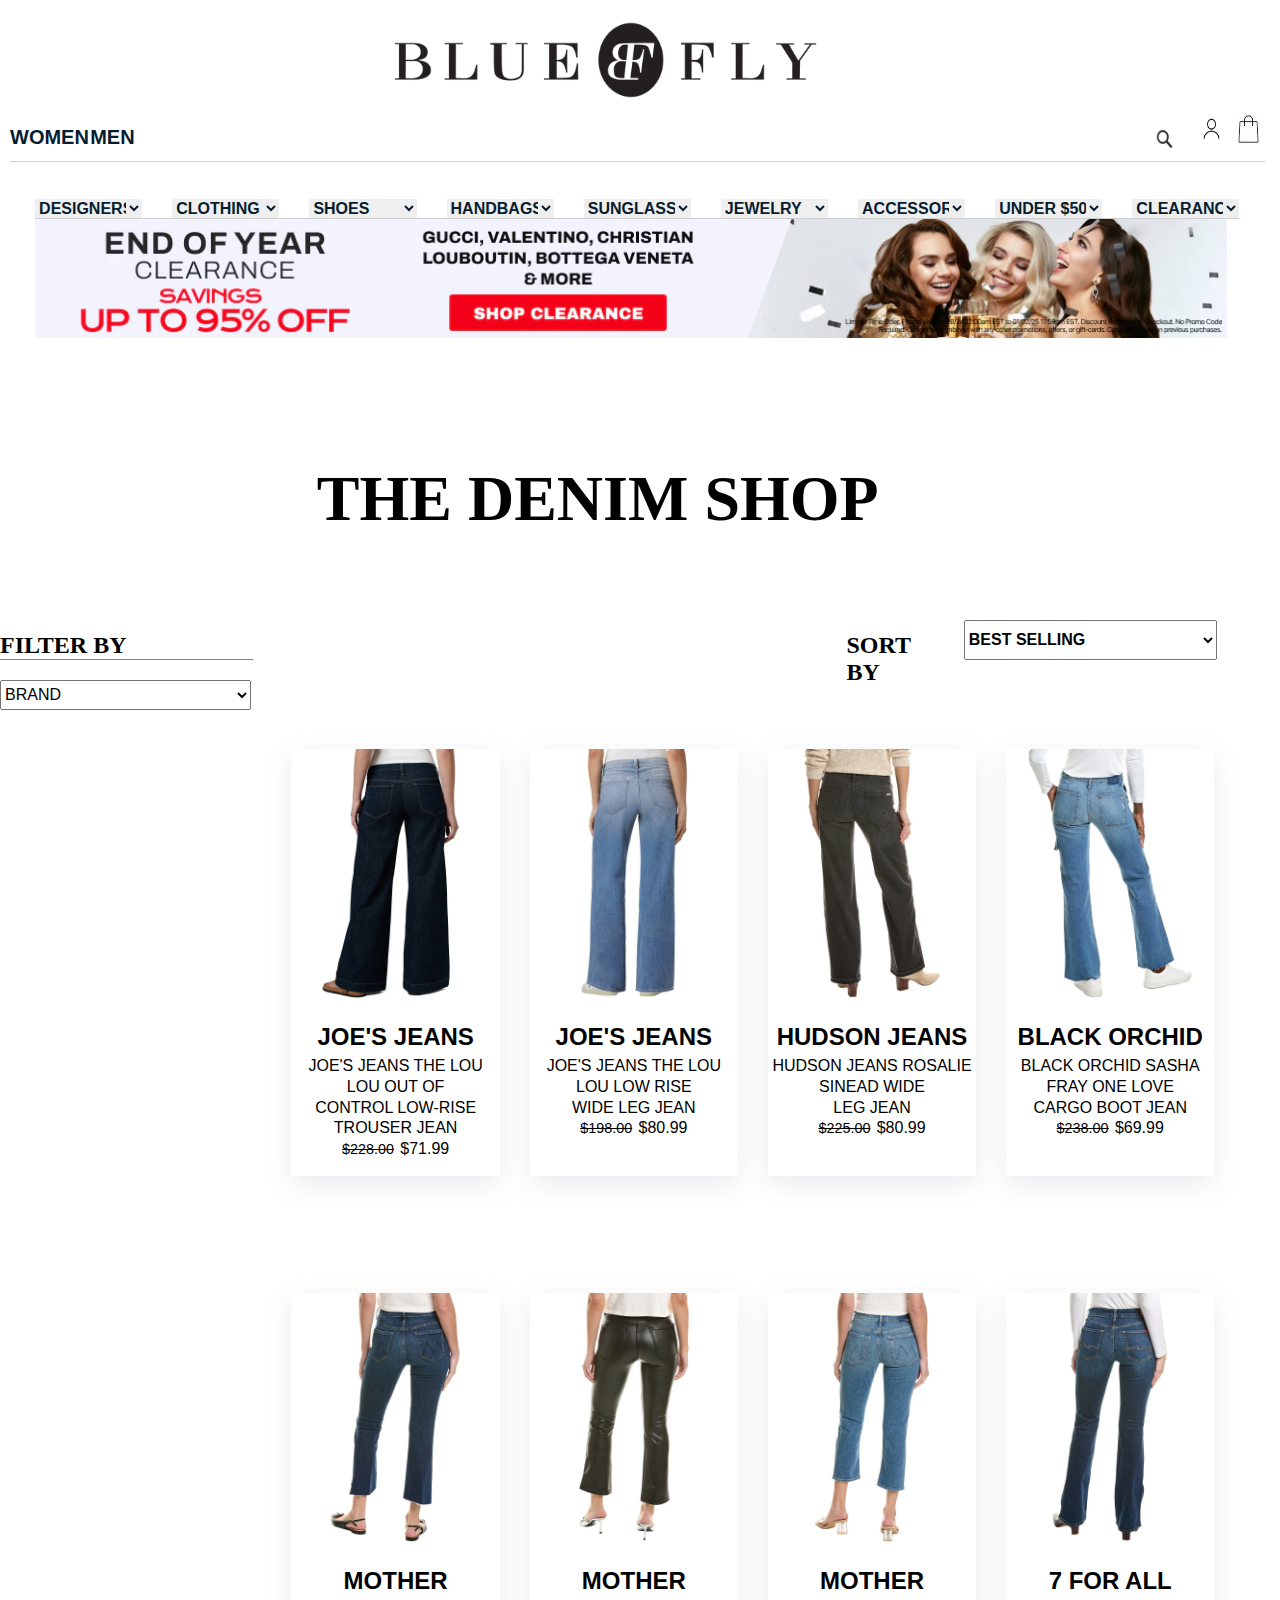
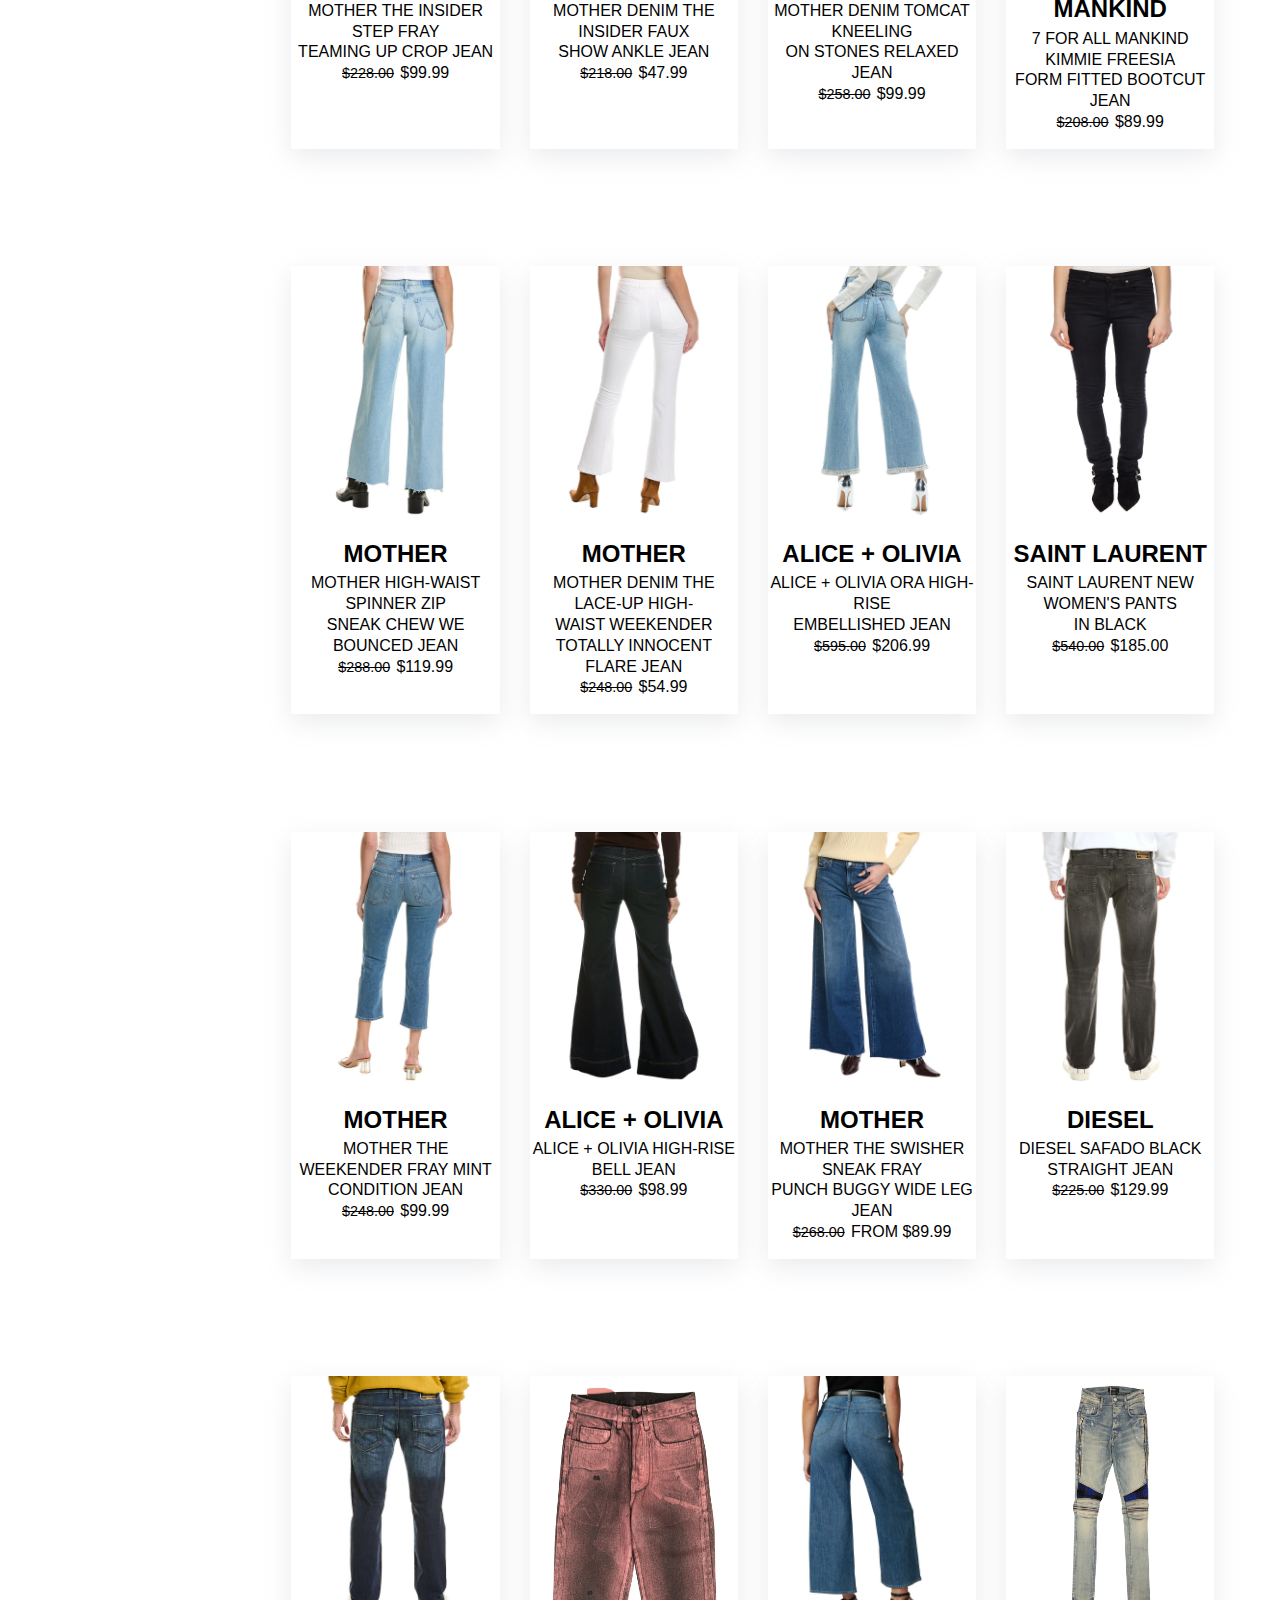
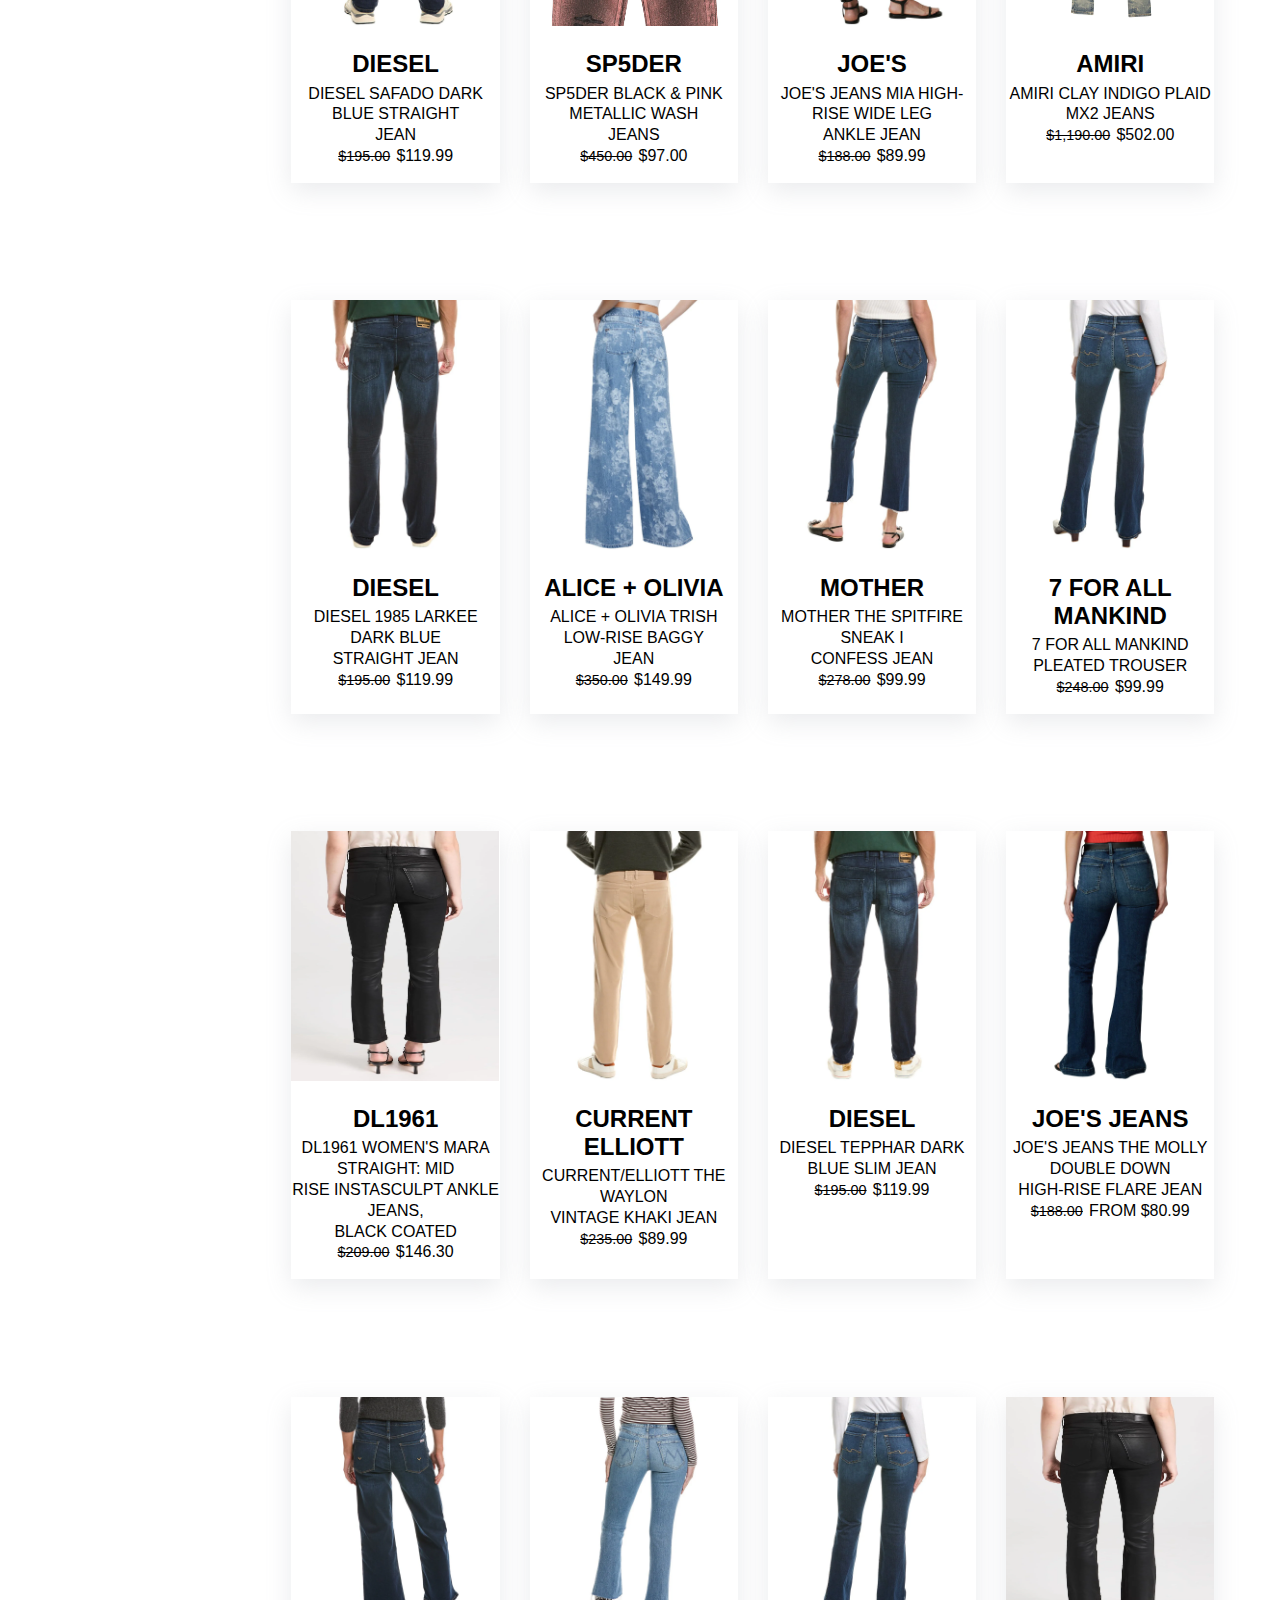
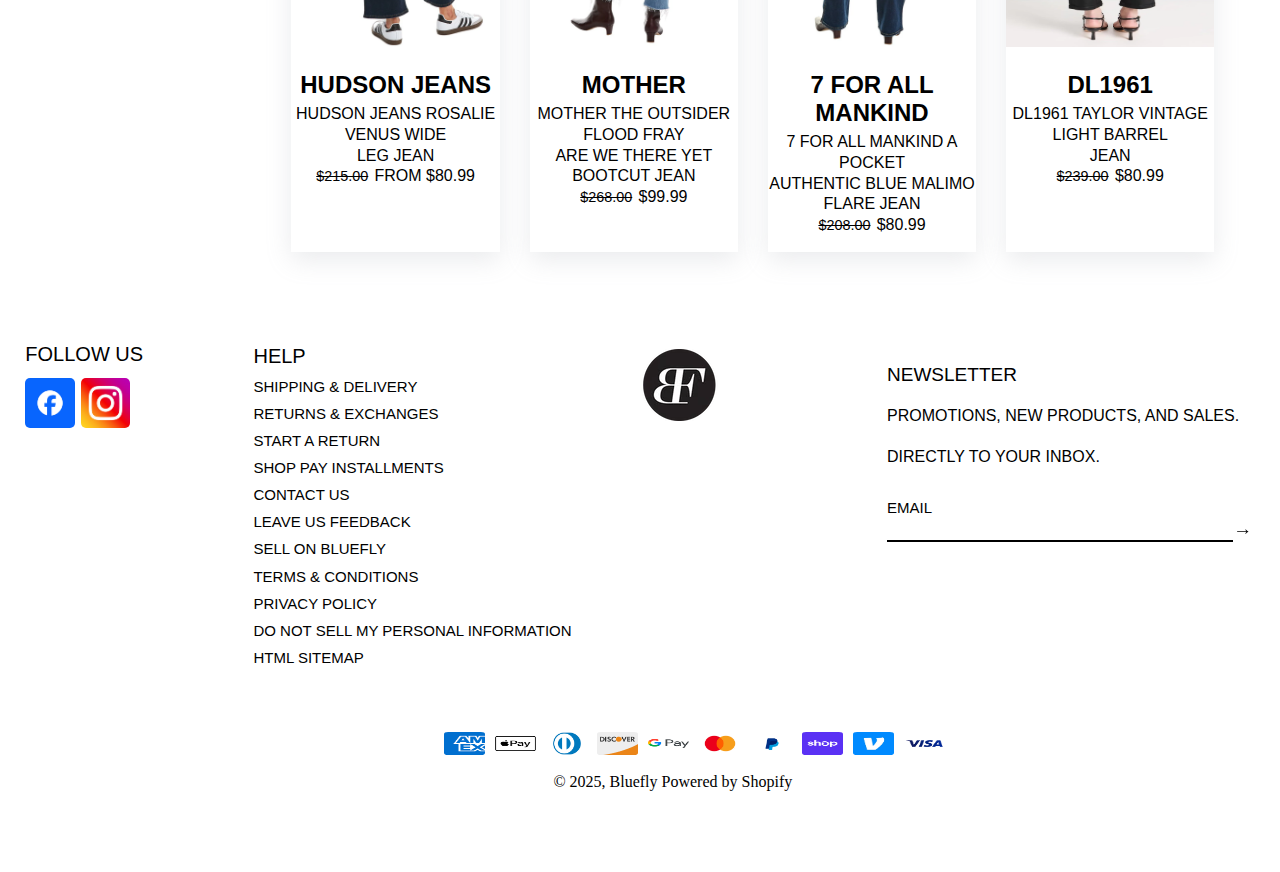
==== commit 45a435ab: "all files linked each other" ====
--- a/denimforherhim.html
+++ b/denimforherhim.html
@@ -7,9 +7,9 @@
            Handbags & More - Bluefly
     </title>
     <link rel="stylesheet" href="./styles/frontpage.css">
-    <link rel="stylesheet" href="./styles/handbagsidebar.css">
+    <link rel="stylesheet" href="./styles/denimforherhim.css">
     <link rel="stylesheet" href="./styles/navbar.css">
-    <link rel="stylesheet" href="./styles/handbags.css">
+    <link rel="stylesheet" href="./styles/denimforherhim sidebar.css">
     
 </head>
 <body>
@@ -82,7 +82,9 @@
     </div>
     </header>
     <div class="h1">
-        <h1>Women's Handbags</h1>
+        <h1>
+            The Denim Shop
+        </h1>
     </div>
     <div class="sidebar">
         <div id="filter">
@@ -343,5 +345,5 @@
        
     </footer>
 </body>
-<script src="./scripts/handbags.js"></script>
+<script src="./scripts/denimforherhim.js"></script>
 </html>--- a/styles/denimforherhim.css
+++ b/styles/denimforherhim.css
@@ -0,0 +1,122 @@
+#footer{
+    width: 100%;
+    /* height: 100px; */
+    /* border: 1px solid red; */
+    position: absolute;
+    bottom: -15%;
+     /* border: 1px solid red; */
+    /* margin-top: 90%; */
+    margin-right: 2px;
+   
+}
+.footer-section{
+   border: 1px solid red;
+   display: grid;
+   grid-template-columns: repeat(4,1fr);
+   gap: 5%;
+}
+
+#footer .followus{
+    text-align: left;
+    font-family: "Trade Gothic", sans-serif;
+   font-size: 20px;
+    font-style: normal;
+    margin-top: 5%;
+    margin-left: 2%;
+}
+#footer .facebook-icon{
+    font-size: 40px;
+    color: #3b5998;
+    text-decoration: none;
+    transition: color 0.3s ease;
+}
+#footer .facebook-icon:hover{
+    color: #1d3557;
+}
+#footer #followicons img{
+    width: 4%;
+    height: 50px;
+    margin-top: 1%;
+    border-radius: 10%;
+
+}
+#footer #help-cont{
+    font-size: 20px;
+    margin-left: 20%;
+    margin-top: -7%;
+    /* color: */
+    font-style: normal;
+    font-style: normal;
+    font-family: "Trade Gothic", sans-serif;
+    
+}
+#footer #help-cont a{
+    display: flex;
+    flex-direction: column;
+    gap:10px;
+}
+#footer #help-cont a{
+    text-decoration: none;
+    color: black;
+    margin-top: 1%;
+    font-size: 15px;
+}
+#footer #help-cont a:hover{
+    text-decoration: underline;
+}
+
+#footer #footerlogo{
+    width: 40%;
+    height: 50px;
+    margin-left: 50%;
+    margin-top: -25%;
+}
+#footer #dummy-email{
+    margin-left: 70%;
+    font-size: 19px;
+    font-style: normal;
+    margin-top: -5%;
+    font-family: "Trade Gothic", sans-serif;
+    
+}
+#footer #dummy-email #p{
+    line-height: 40px;
+}
+#footer #dummy-email #span{
+    /* line-height: 10px; */
+    font-size: 16px;
+}
+#footer #dummy-email #input{
+    border: 0;
+    outline: 0;
+    border-bottom: 2px solid black;
+    font-size: 1rem;
+    color: #ccc;
+    width: 90%;
+}
+#footer #dummy-email #label{
+    font-size: 15px;
+}
+#footer #bottom-logo img{
+    
+    width: 5%;
+    height: 23px;
+    border-radius: 10%;
+    
+   
+}
+
+#footer #bottom-logo{
+    display: flex;
+    flex-direction: row;
+    gap: 10px;
+    margin-left: 35%;
+    margin-top: 15%;
+}
+#footer #bottom-logo p{
+    margin-left: -50%;
+    margin-top: 5%;
+}
+#footer #bottom-logo span{
+    margin-top: 17%;
+}
--- a/styles/denimforherhim sidebar.css
+++ b/styles/denimforherhim sidebar.css
@@ -0,0 +1,141 @@
+.sidebar {
+    /* border: 1px solid red; */
+    width: 100%;
+    height: 270rem;
+
+}
+.h1{ 
+    margin-left: 25%;
+    margin-top: -5%;
+    font-size: 2rem;
+    text-transform: uppercase;
+    font-style: normal;
+    margin-top: 15%;
+}
+.sidebar{
+    display: flex;
+    flex-direction: row;
+    gap:3%;
+    margin-top: 6%;
+}
+.sidebar #filter{
+    /* border: 1px solid blue; */
+    width: 20%;
+    height: 700px;
+    text-transform: uppercase;
+} 
+.sidebar #filter h2{
+    border-bottom: 1.5px solid grey;
+    /* margin-top: 10%; */
+
+}
+.sidebar #products{
+    /* border: 1px solid blue; */
+    width: 73%;
+    height: 500px;
+    /* margin-top: 10%; */
+}
+.sidebar #products #sort{
+    display: flex;
+    flex-direction: row;
+    gap: 15px;
+    margin-left: 60%;
+} 
+.sidebar #products #sort select{
+    width: 69%;
+    height: 40px;
+    margin-top: 2%;
+    font-family: "Trade Gothic", sans-serif;
+    font-size: 1rem;
+    font-weight: bold;
+}
+.sidebar #products #product-details{
+    display: grid;
+    grid-template-columns: repeat(4,1fr);
+    gap: 3%;
+    margin-top: 3.5%;
+}
+.sidebar #products #product-details #main-product{
+    /* border: 1px solid black; */
+    width: 99%;
+    /* height: 400px; */
+    margin-top: 5%;
+    box-shadow: rgba(149, 157, 165, 0.2) 0px 8px 24px; ;
+}
+.sidebar #products #product-details #main-product img{
+    width: 13rem;
+    height: 250px;
+}
+#product-details #main-product  p{
+    font-size: 1rem;
+    line-height: 1.3rem;
+    margin-top: -7%;
+    font-family: "Trade Gothic", sans-serif;
+    text-align: center;
+
+}   
+#product-details #main-product  h2{
+    text-align: center;
+    font-family: "Trade Gothic", sans-serif;
+
+}
+#product-details #main-product  h2:hover{
+    text-decoration: underline;
+    cursor: pointer;
+}
+#product-details #main-product  p:hover{
+    text-decoration: underline;
+    cursor: pointer;
+}
+#product-details #main-product  span{
+    text-decoration-line: line-through;
+    margin-right: 3%;
+    font-size: 0.9rem;
+}
+/* productjs */
+.sidebar #products #product-details .product{
+    /* border: 1px solid black; */
+    width: 99%;
+    height: 400px;
+    margin-top: 5%;
+    box-shadow: rgba(149, 157, 165, 0.2) 0px 8px 24px; ;
+}
+.sidebar #products #product-details .product img{
+    width: 13rem;
+    height: 250px;
+}
+#product-details .product  p{
+    font-size: 1rem;
+    line-height: 1.3rem;
+    margin-top: -7%;
+    font-family: "Trade Gothic", sans-serif;
+    text-align: center;
+
+}   
+#product-details .product  h2{
+    text-align: center;
+    font-family: "Trade Gothic", sans-serif;
+
+}
+#product-details .product  h2:hover{
+    text-decoration: underline;
+    cursor: pointer;
+}
+#product-details .product  p:hover{
+    text-decoration: underline;
+    cursor: pointer;
+}
+#product-details .product  span{
+    text-decoration-line: line-through;
+    margin-left: 20%;
+    font-size: 0.9rem;
+    text-align: center;
+}
+/* filter style */
+.sidebar #filter select{
+    width: 99%;
+    height: 30px;
+    font-family: "Trade Gothic", sans-serif;
+   font-size: 1rem;
+   
+}
